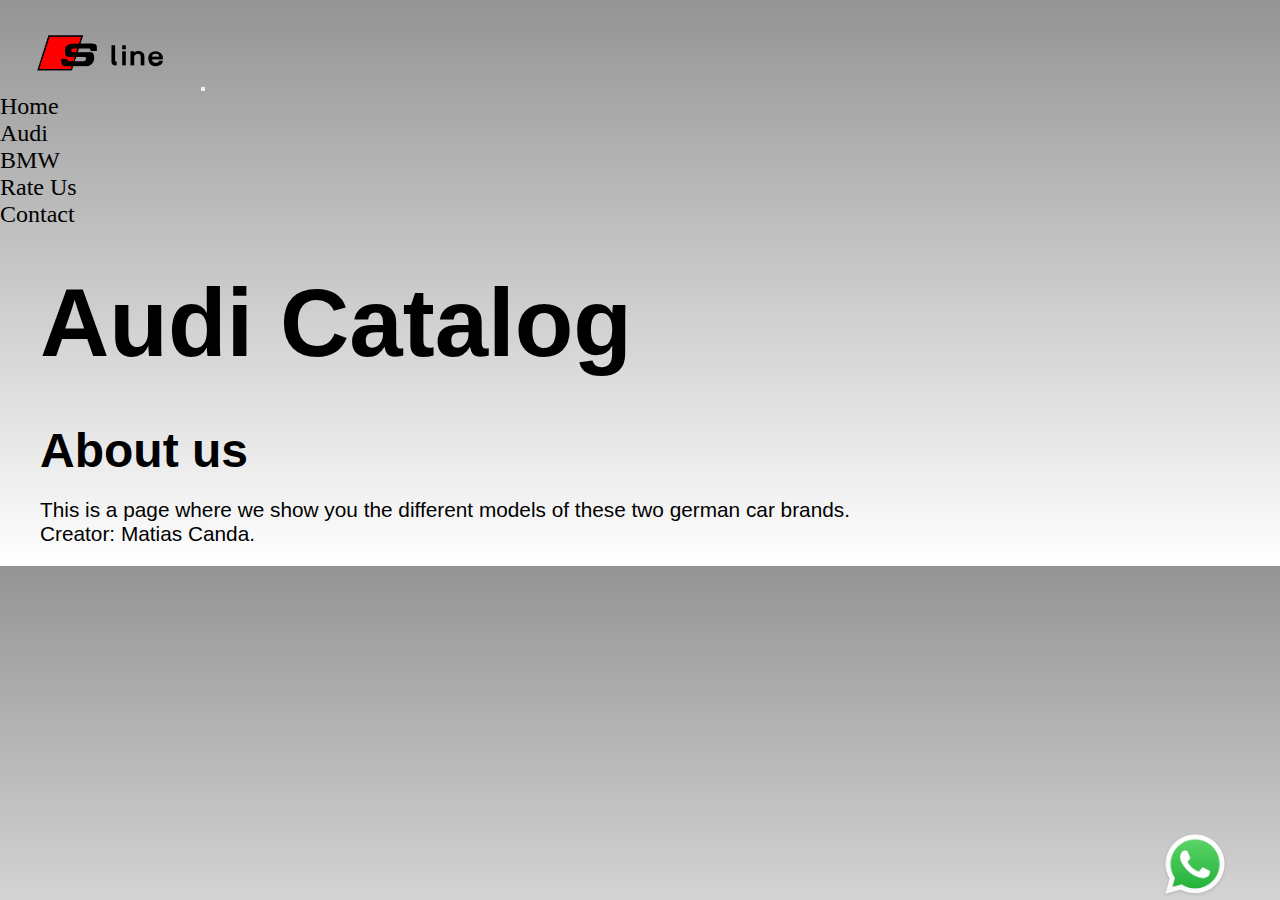
==== pages/audi.html @ 4242bfe3 "primer commit (base de index audi y bmw)" ====
<!doctype html>
<html lang="en">
  <head>
    <meta charset="utf-8">
    <meta name="viewport" content="width=device-width, initial-scale=1">
    <title>Audi</title>
    <link href="https://cdn.jsdelivr.net/npm/bootstrap@5.3.0-alpha3/dist/css/bootstrap.min.css" rel="stylesheet" integrity="sha384-KK94CHFLLe+nY2dmCWGMq91rCGa5gtU4mk92HdvYe+M/SXH301p5ILy+dN9+nJOZ" crossorigin="anonymous">
    <link rel="stylesheet" href="../css/style.css">
    <link rel="shortcut icon" href="./img/home.ico" type="image/x-icon">

    <!-- revisar los H de bootstrap -->
    <!-- photopea.com y css.glass(agregar clase) para carousel -->

  </head>
  <body>

    <header>
      <nav class="navbar navbar-expand-lg"> <!-- AGREGAR STICKY -->
        <div class="container-fluid">
          <a class="navbar-brand" href="./audi.html"><img class="sline-ico" src="../img/audi-rs-logo.png" alt=""></a>
          <button class="navbar-toggler" type="button" data-bs-toggle="collapse" data-bs-target="#navbarNav" aria-controls="navbarNav" aria-expanded="false" aria-label="Toggle navigation">
            <span class="navbar-toggler-icon"></span>
          </button>
          <div class="collapse navbar-collapse nav-position" id="navbarNav">
            <ul class="navbar-nav">
              <li class="nav-item">
                <a class="nav-link" aria-current="page" href="../index.html">Home</a>
              </li>
              <li class="nav-item">
                <a class="nav-link active" href="./audi.html">Audi</a>
              </li>
              <li class="nav-item">
                <a class="nav-link" href="./bmw.html">BMW</a>
              </li>
              <li class="nav-item">
                <a class="nav-link" href="./rateus.html">Rate Us</a>
              </li>
              <li class="nav-item">
                <a class="nav-link" href="./contact.html">Contact</a>
              </li>
            </ul>
          </div>
        </div>
      </nav>
      <div>
        <a href="./index.html"><h1>Audi Catalog</h1></a>
      </div>
    </header>

    <main>
      <!-- GRID y gris system-->
    </main>

    <footer>
      <a href=""><img class="logoposition-wpp" src="../img/wpp-logo.png" alt=""></a> <!-- link wpp -->
      <h3>About us</h3>
      <p>This is a page where we show you the different models of these two german car brands.</p>
      <p>Creator: Matias Canda.</p>
    </footer>

    <script src="https://cdn.jsdelivr.net/npm/bootstrap@5.3.0-alpha3/dist/js/bootstrap.bundle.min.js" integrity="sha384-ENjdO4Dr2bkBIFxQpeoTz1HIcje39Wm4jDKdf19U8gI4ddQ3GYNS7NTKfAdVQSZe" crossorigin="anonymous"></script>
  </body>
</html>
---- css/style.css ----
* {
    padding: 0;
    margin: 0;
}

body {
    background-color: #ffffff;
    background-image: linear-gradient(0deg, #ffffff 0%, #949494 100%);
}

/* font-family: 'Quicksand', sans-serif; */
@import url('https://fonts.googleapis.com/css2?family=Quicksand:wght@300&display=swap');

a {
    color: black;
    text-decoration: none;
}

h1 {
    font-family: "Quicksand" , sans-serif;
    margin: 40px 20px 10px 40px;
    font-size: 6rem;
}
.subtitle {
    font-family: "Quicksand" , sans-serif;
    font-size: 2rem;
    margin: 0px 20px 40px 50px;
    color: grey;
}

.bmw-audi-ico {
    width: 10rem;
    margin-left: 30px;
    margin-top: 20px;
}

.sline-ico {
    width: 12rem;
    margin-left: 5px;
    margin-top: 20px;
}

.m-ico {
    width: 8rem;
    margin-left: 30px;
    margin-top: 20px;
}
.nav-position {
    justify-content: end;
}

.navbar-nav {
    margin-right: 30px;
    font-size: 1.5rem;
}

footer {
    font-family: "Quicksand" , sans-serif;    
    padding-bottom: 20px;
    padding-top: 35px;
    padding-left: 40px;
}

footer h3 {
    font-size: 3rem;
    margin-bottom: 20px;
}

footer p {
    font-size: 1.3rem;
}

.logoposition-wpp {
    width: 70px;
    position: fixed;
    top: 830px;
    right: 50px;
}
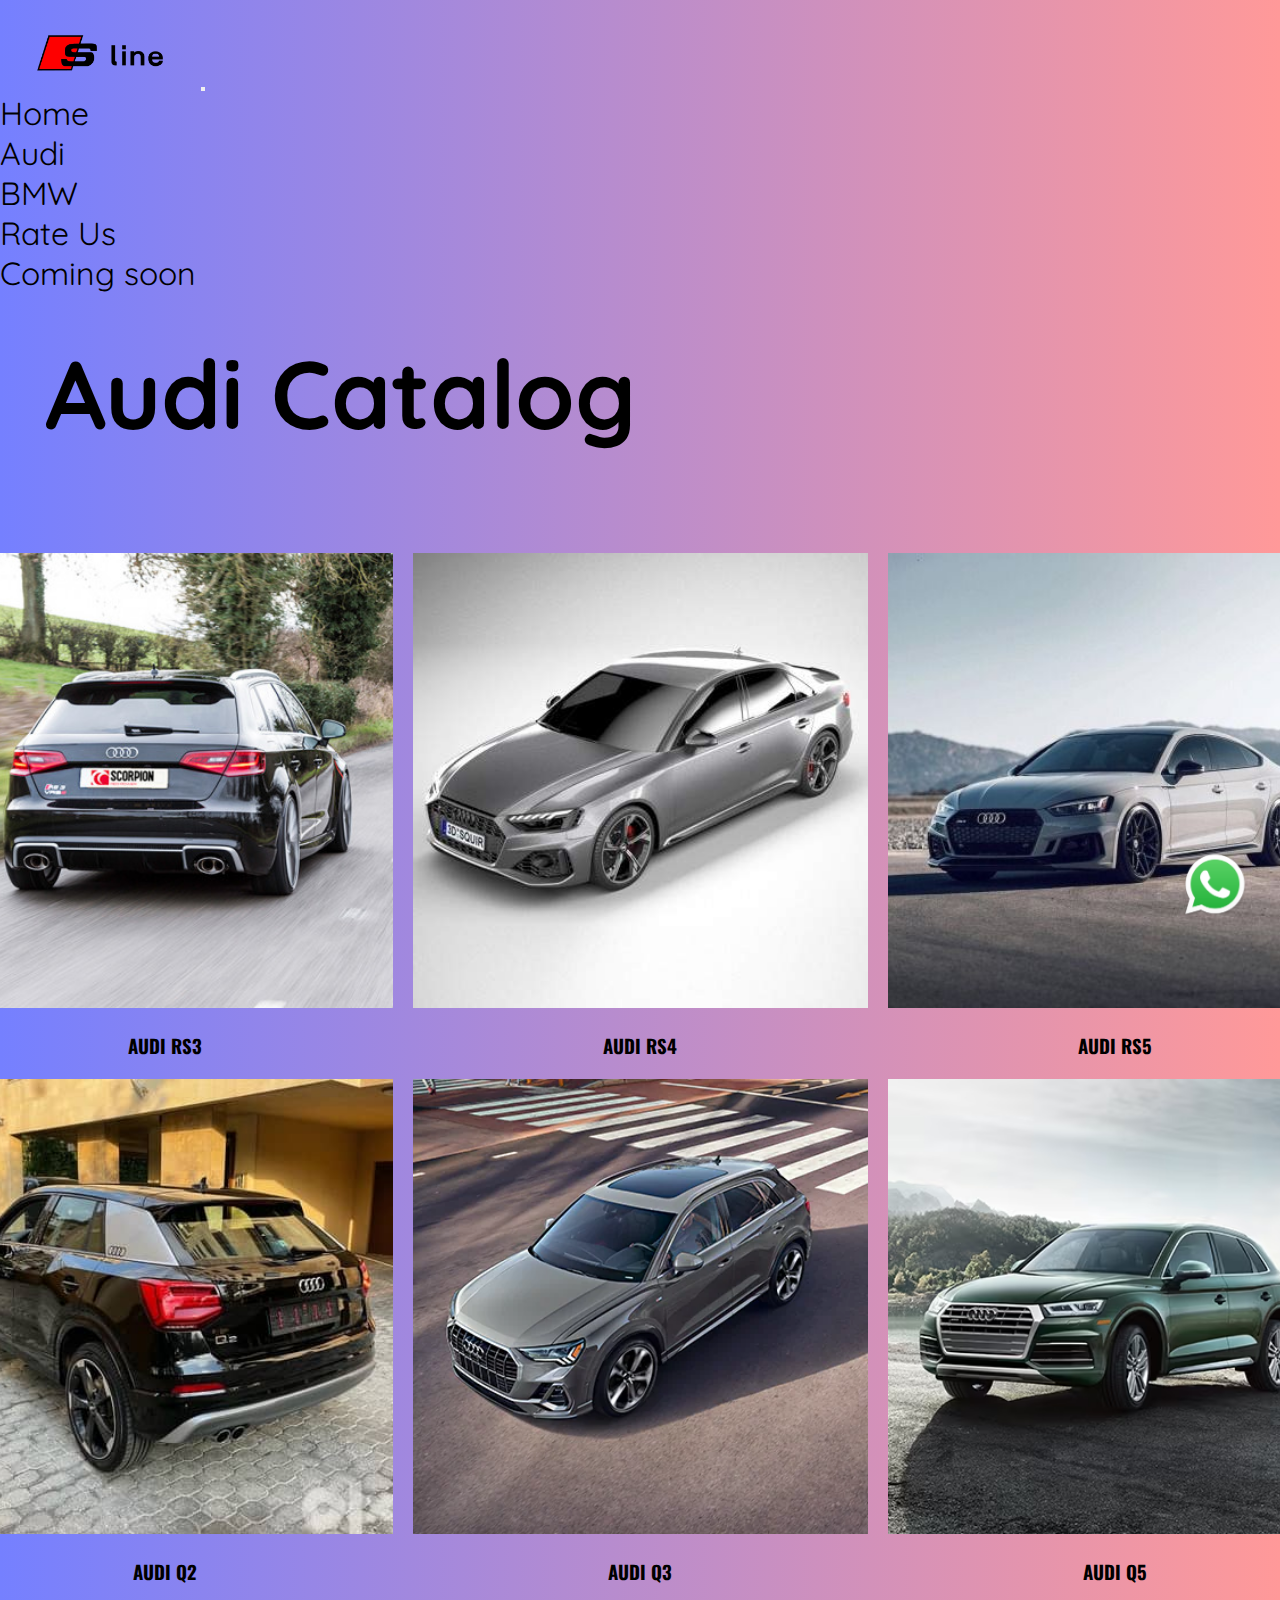
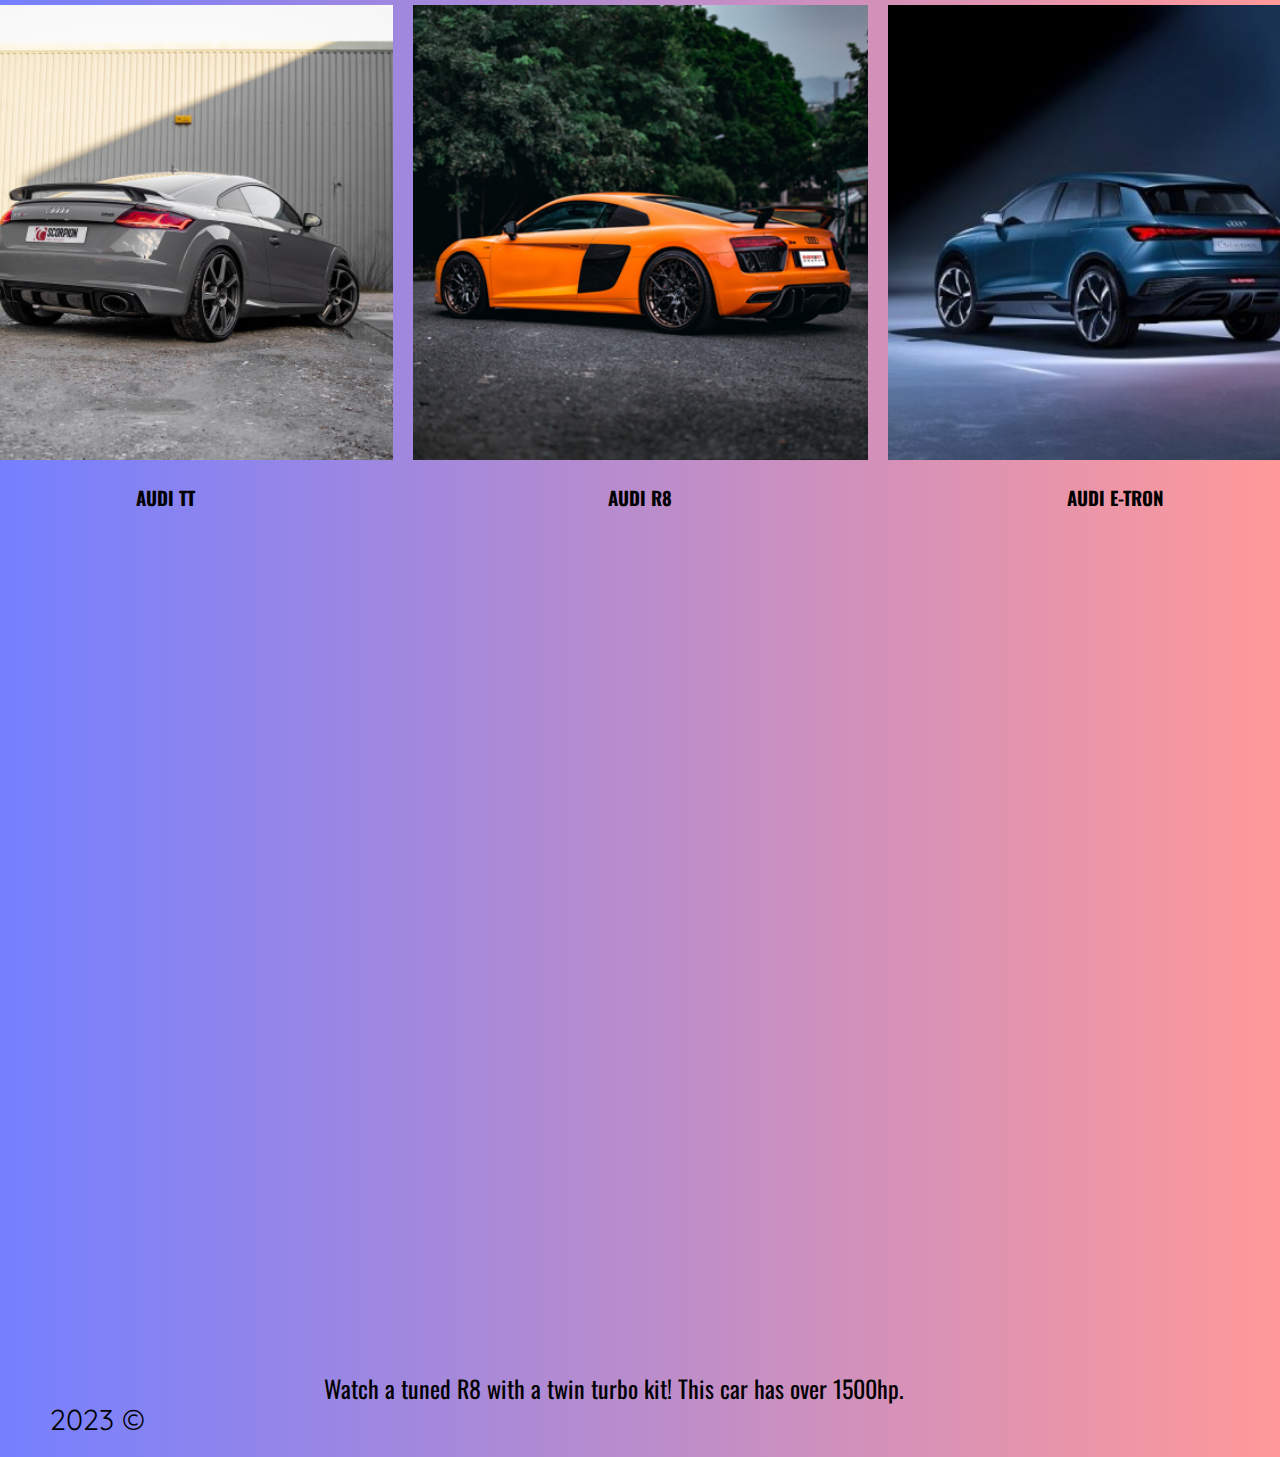
==== commit 08d588f5: "ya casi" ====
--- a/pages/audi.html
+++ b/pages/audi.html
@@ -6,18 +6,21 @@
     <title>Audi</title>
     <link href="https://cdn.jsdelivr.net/npm/bootstrap@5.3.0-alpha3/dist/css/bootstrap.min.css" rel="stylesheet" integrity="sha384-KK94CHFLLe+nY2dmCWGMq91rCGa5gtU4mk92HdvYe+M/SXH301p5ILy+dN9+nJOZ" crossorigin="anonymous">
     <link rel="stylesheet" href="../css/style.css">
-    <link rel="shortcut icon" href="./img/home.ico" type="image/x-icon">
-
-    <!-- revisar los H de bootstrap -->
-    <!-- photopea.com y css.glass(agregar clase) para carousel -->
-
+    <link rel="shortcut icon" href="../img/audi.ico" type="image/x-icon">
+    <style>
+      @import url('https://fonts.googleapis.com/css2?family=Oswald:wght@300&display=swap');
+    </style>
+    <style>
+      @import url('https://fonts.googleapis.com/css2?family=Quicksand:wght@300&display=swap');
+    </style>
   </head>
+  
   <body>
 
     <header>
-      <nav class="navbar navbar-expand-lg"> <!-- AGREGAR STICKY -->
+      <nav class="navbar navbar-expand-lg">
         <div class="container-fluid">
-          <a class="navbar-brand" href="./audi.html"><img class="sline-ico" src="../img/audi-rs-logo.png" alt=""></a>
+          <a class="navbar-brand" href="./audi.html"><img class="sline-ico" src="../img/audi-rs-logo.png" alt="audi-sline-logo"></a>
           <button class="navbar-toggler" type="button" data-bs-toggle="collapse" data-bs-target="#navbarNav" aria-controls="navbarNav" aria-expanded="false" aria-label="Toggle navigation">
             <span class="navbar-toggler-icon"></span>
           </button>
@@ -36,26 +39,67 @@
                 <a class="nav-link" href="./rateus.html">Rate Us</a>
               </li>
               <li class="nav-item">
-                <a class="nav-link" href="./contact.html">Contact</a>
+                <a class="nav-link" href="./comingsoon.html">Coming soon</a>
               </li>
             </ul>
           </div>
         </div>
       </nav>
       <div>
-        <a href="./index.html"><h1>Audi Catalog</h1></a>
+        <a href="./audi.html"><h1 class="index-title">Audi Catalog</h1></a>
       </div>
     </header>
 
     <main>
-      <!-- GRID y gris system-->
+      <div class="foto-grid-audi">
+        <div class="rs3">
+            <img class="rounded" src="../img/rs3.png" alt="audi-rs3">
+            <h3>AUDI RS3</h3>
+        </div>
+        <div class="rs4">
+            <img class="rounded" src="../img/rs4.png" alt="audi-rs4">
+            <h3>AUDI RS4</h3>
+        </div>
+        <div class="rs5">
+            <img class="rounded" src="../img/rs5.png" alt="audi-rs5">
+            <h3>AUDI RS5</h3>
+        </div>
+        <div class="q2">
+            <img class="rounded" src="../img/q2.png" alt="audi-q2">
+            <h3>AUDI Q2</h3>
+        </div>
+        <div class="q3">
+            <img class="rounded" src="../img/q3.png" alt="audi-q3">
+            <h3>AUDI Q3</h3>
+        </div>
+        <div class="q5">
+            <img class="rounded" src="../img/q5.png" alt="audi-q5">
+            <h3>AUDI Q5</h3>
+        </div>
+        <div class="tt">
+            <img class="rounded" src="../img/tt.png" alt="audi-tt">
+            <h3>AUDI TT</h3>
+        </div>
+        <div class="r8">
+            <img class="rounded" src="../img/r8.png" alt="audi-r8">
+            <h3>AUDI R8</h3>
+        </div>
+        <div class="etron">
+            <img class="rounded" src="../img/e-tron.png" alt="audi-etron">
+            <h3>AUDI E-TRON</h3>
+        </div>
+      </div>
+      <div class="card card-bmwaudi mx-auto">
+        <iframe class="card card-bmwaudi mx-auto rounded" src="https://www.youtube.com/embed/EVmG7OkWY5w" title="YouTube video player" frameborder="0" allow="accelerometer; autoplay; clipboard-write; encrypted-media; gyroscope; picture-in-picture; web-share" allowfullscreen></iframe>          <div class="card-body">
+          <div class="card-body">
+            <p class="card-text">Watch a tuned R8 with a twin turbo kit! This car has over 1500hp.</p>
+          </div>
+      </div>
     </main>
 
     <footer>
-      <a href=""><img class="logoposition-wpp" src="../img/wpp-logo.png" alt=""></a> <!-- link wpp -->
-      <h3>About us</h3>
-      <p>This is a page where we show you the different models of these two german car brands.</p>
-      <p>Creator: Matias Canda.</p>
+      <a href="https://wa.me/+541132108919"><img class="logoposition-wpp" src="../img/wpp-logo.png" alt="wpp-icon"></a>
+      <p>2023 ©</p>
     </footer>
 
     <script src="https://cdn.jsdelivr.net/npm/bootstrap@5.3.0-alpha3/dist/js/bootstrap.bundle.min.js" integrity="sha384-ENjdO4Dr2bkBIFxQpeoTz1HIcje39Wm4jDKdf19U8gI4ddQ3GYNS7NTKfAdVQSZe" crossorigin="anonymous"></script>
--- a/css/style.css
+++ b/css/style.css
@@ -4,75 +4,393 @@
 }
 
 body {
-    background-color: #ffffff;
-    background-image: linear-gradient(0deg, #ffffff 0%, #949494 100%);
-}
-
-/* font-family: 'Quicksand', sans-serif; */
-@import url('https://fonts.googleapis.com/css2?family=Quicksand:wght@300&display=swap');
+    background-color: #7580ff;
+    background-image: linear-gradient(90deg, #7580ff 0%, #ff9999 100%);
+}
 
 a {
     color: black;
     text-decoration: none;
+    font-family: 'Quicksand' , sans-serif;
 }
 
 h1 {
-    font-family: "Quicksand" , sans-serif;
-    margin: 40px 20px 10px 40px;
+    font-family: 'Quicksand', sans-serif;
+    margin: 40px 50px 10px 45px;
     font-size: 6rem;
 }
+
 .subtitle {
-    font-family: "Quicksand" , sans-serif;
-    font-size: 2rem;
-    margin: 0px 20px 40px 50px;
-    color: grey;
-}
-
-.bmw-audi-ico {
-    width: 10rem;
-    margin-left: 30px;
-    margin-top: 20px;
-}
-
-.sline-ico {
-    width: 12rem;
-    margin-left: 5px;
-    margin-top: 20px;
-}
-
-.m-ico {
-    width: 8rem;
-    margin-left: 30px;
-    margin-top: 20px;
-}
-.nav-position {
-    justify-content: end;
-}
-
-.navbar-nav {
-    margin-right: 30px;
-    font-size: 1.5rem;
+    font-family: 'Quicksand', sans-serif;
+    font-size: 2.2rem;
+    margin: 20px 50px 30px 50px;
+    color: darkslategray;
+}
+
+.index-subtitle {
+    font-family: 'Quicksand' , sans-serif;
+    font-size: 2.2rem;
+    margin: 0px 50px 30px 50px;
+    color: darkslategray;
 }
 
 footer {
     font-family: "Quicksand" , sans-serif;    
     padding-bottom: 20px;
     padding-top: 35px;
-    padding-left: 40px;
-}
-
-footer h3 {
-    font-size: 3rem;
+    padding-left: 50px;
+    margin-right: 50px;
+}
+
+footer h4 {
+    font-size: 3.5rem;
     margin-bottom: 20px;
 }
 
 footer p {
-    font-size: 1.3rem;
+    font-size: 1.8rem;
+}
+
+.rateus-footer {
+    margin-top: 250px;
 }
 
 .logoposition-wpp {
     width: 70px;
     position: fixed;
-    top: 830px;
-    right: 50px;
+    top: 850px;
+    right: 30px;
+}
+
+@media only screen and (max-width: 600px) {
+    .logoposition-wpp {
+        width: 50px;
+        top: 870px;
+    }
+}
+
+@media only screen and (max-width: 600px) {
+    .index-title {
+        font-size: 3.5rem;
+    }
+    .index-subtitle {
+        font-size: 1.5rem;
+    }
+    footer h4 {
+        font-size: 3rem;
+    }
+    footer p {
+        font-size: 1.5rem;
+    }
+}
+
+/* ICO NAVBAR */
+.bmw-audi-ico {
+    width: 10rem;
+    margin-left: 30px;
+    margin-top: 20px;
+}
+
+.sline-ico {
+    width: 12rem;
+    margin-left: 5px;
+    margin-top: 20px;
+}
+
+.m-ico {
+    width: 8rem;
+    margin-left: 30px;
+    margin-top: 20px;
+}
+
+.rateus-ico {
+    width: 4.5rem;
+    margin-left: 30px;
+    margin-top: 20px;
+}
+
+.vw-ico {
+    width: 4.5rem;
+    margin-left: 30px;
+    margin-top: 20px; 
+}
+
+/* NAVBAR */
+.nav-position {
+    justify-content: end;
+}
+
+.navbar-nav {
+    margin-right: 40px;
+    font-size: 2rem;
+}
+
+@media screen and (max-width: 991px) {
+    .nav-item {
+        margin-left: 40px;
+    }
+}
+
+/* CAROUSEL */
+.carousel-item-background {
+    background: rgba(6, 255, 255, 0.25);
+    border-radius: 16px;
+    box-shadow: 0 4px 30px rgba(0, 0, 0, 0.1);
+    backdrop-filter: blur(3.8px);
+    -webkit-backdrop-filter: blur(3.8px);
+    font-family: 'Quicksand' , sans-serif;
+}
+
+.carousel-mg {
+    margin-bottom: 60px;
+    margin-top: 100px;
+}
+
+.img-audibmw {
+    width: 80%;
+}
+
+@media only screen and (max-width: 600px){
+    .img-audibmw {
+        width: 75%;
+    }
+}
+
+
+/* CARDS */
+.cards-fotos {
+    margin: 70px 50px 15px 50px;
+}
+
+.card-text {
+    font-family: "Oswald" , sans-serif;
+    font-size: 1.5rem;
+    text-align: center;
+}
+
+.cards-vw {
+    background-color: transparent;
+    border: 0;
+    width: 312px;
+    text-align: center;
+}
+
+.card-bmwaudi {
+    background-color: transparent;
+    border: 0;
+    width: 96%;
+    height: 815px;
+    text-align: center;
+}
+
+@media only screen and (max-width: 600px) {
+    .card-bmwaudi {
+        width: 380px;
+        height: 350px
+    }
+}
+
+/* AUDI GRID */
+.foto-grid-audi {  
+    display: grid;
+    grid-template-columns: auto auto auto;
+    grid-template-rows: auto auto auto;
+    gap: 20px 20px;
+    grid-auto-flow: row;
+    grid-template-areas:
+      "rs3 rs4 rs5"
+      "q2 q3 q5"
+      "tt r8 etron";
+      justify-content: center;
+      margin: 100px 50px 40px 50px;
+  }
+  
+  .rs3 { grid-area: rs3; }
+  
+  .rs4 { grid-area: rs4; }
+  
+  .rs5 { grid-area: rs5; }
+  
+  .q2 { grid-area: q2; }
+  
+  .q3 { grid-area: q3; }
+  
+  .q5 { grid-area: q5; }
+  
+  .tt { grid-area: tt; }
+  
+  .r8 { grid-area: r8; }
+  
+  .etron { grid-area: etron; }
+
+  .foto-grid-audi img {
+    width: 455px;
+  }
+
+  .foto-grid-audi h3 {
+    text-align: center;
+    font-family: "oswald" , sans-serif;
+    margin-top: 20px;
+  }
+
+@media only screen and (max-width: 600px) {
+    .foto-grid-audi {  
+        display: grid;
+        grid-template-columns: auto;
+        grid-template-rows: repeat(auto,9);
+        gap: 20px 20px;
+        grid-auto-flow: row;
+        grid-template-areas:
+            "rs3"
+            "rs4"
+            "rs5"
+            "q2"
+            "q3"
+            "q5"
+            "tt"
+            "r8"
+            "etron";
+          justify-content: center;
+          margin-bottom: 40px;
+          margin-top: 100px;
+    } 
+    .foto-grid-audi img {
+        width: 380px;
+    }
+    .foto-grid-audi h3 {
+        margin-bottom: 20px;
+    }
+}
+
+/* BMW GRID */
+.foto-grid-bmw {  
+    display: grid;
+    grid-template-columns: auto auto auto auto;
+    grid-template-rows: auto auto auto;
+    gap: 20px 20px;
+    grid-auto-flow: row;
+    grid-template-areas:
+      "m2 m3 m4 m5"
+      "m140i m240i m440i m850i"
+      "x2 x3 x5 x6";
+      justify-content: center;
+      margin-bottom: 40px;
+      margin-top: 100px;
+  }
+
+  .m2 { grid-area: m2; }
+  
+  .m3 { grid-area: m3; }
+  
+  .m4 { grid-area: m4; }
+  
+  .m5 { grid-area: m5; }
+  
+  .m140i { grid-area: m140i; }
+  
+  .m240i { grid-area: m240i; }
+  
+  .m440i { grid-area: m440i; }
+  
+  .m850i { grid-area: m850i; }
+  
+  .x2 { grid-area: x2; }
+  
+  .x3 { grid-area: x3; }
+  
+  .x5 { grid-area: x5; }
+  
+  .x6 { grid-area: x6; }
+
+  .foto-grid-bmw img {
+    width: 330px;
+  }
+
+.foto-grid-bmw h3 {
+    text-align: center;
+    font-family: "oswald" , sans-serif;
+    margin-top: 20px;
+  }
+
+@media only screen and (max-width: 600px) {
+    .foto-grid-bmw {  
+        display: grid;
+        grid-template-columns: auto;
+        grid-template-rows: repeat(auto,12);
+        gap: 20px 20px;
+        grid-auto-flow: row;
+        grid-template-areas:
+          "m2" 
+          "m3" 
+          "m4" 
+          "m5"
+          "m140i" 
+          "m240i" 
+          "m440i" 
+          "m850i"
+          "x2"
+          "x3" 
+          "x5" 
+          "x6";
+          justify-content: center;
+          margin-bottom: 40px;
+          margin-top: 100px;
+    }
+    .foto-grid-bmw img {
+        width: 380px;
+    }
+    .foto-grid-bmw h3 {
+        margin-bottom: 20px;
+    }
+}
+
+/* RATE US */
+.rateus-container {
+    display: flex;
+    flex-wrap: wrap;
+}
+
+.ratings {
+    font-family: 'Oswald' , sans-serif;
+    margin-left: 55px;
+}
+
+.dropdown {
+    margin-bottom: 20px;
+}
+
+.dropdown-bg {
+    background-color: #ff787a;
+    font-size: 1.5rem;
+}
+
+.dropdown-menu {
+    background-color: #ff787a;
+}
+
+.dropdown-item {
+    font-size: 1rem;
+    font-family: 'Oswald' , sans-serif;
+}
+
+.form-floating {
+    margin-left: 60px;
+    font-family: 'oswald' , sans-serif;
+}
+
+textarea {
+    font-size: 1.5rem;
+    margin-bottom: 20px;
+}
+
+.form-floating {
+    margin-right: 55px;
+}
+
+.checkbox-email {
+    margin: 20px 20px 0px 0px;
+}
+
+.send-reset {
+    margin-top: 20px;
 }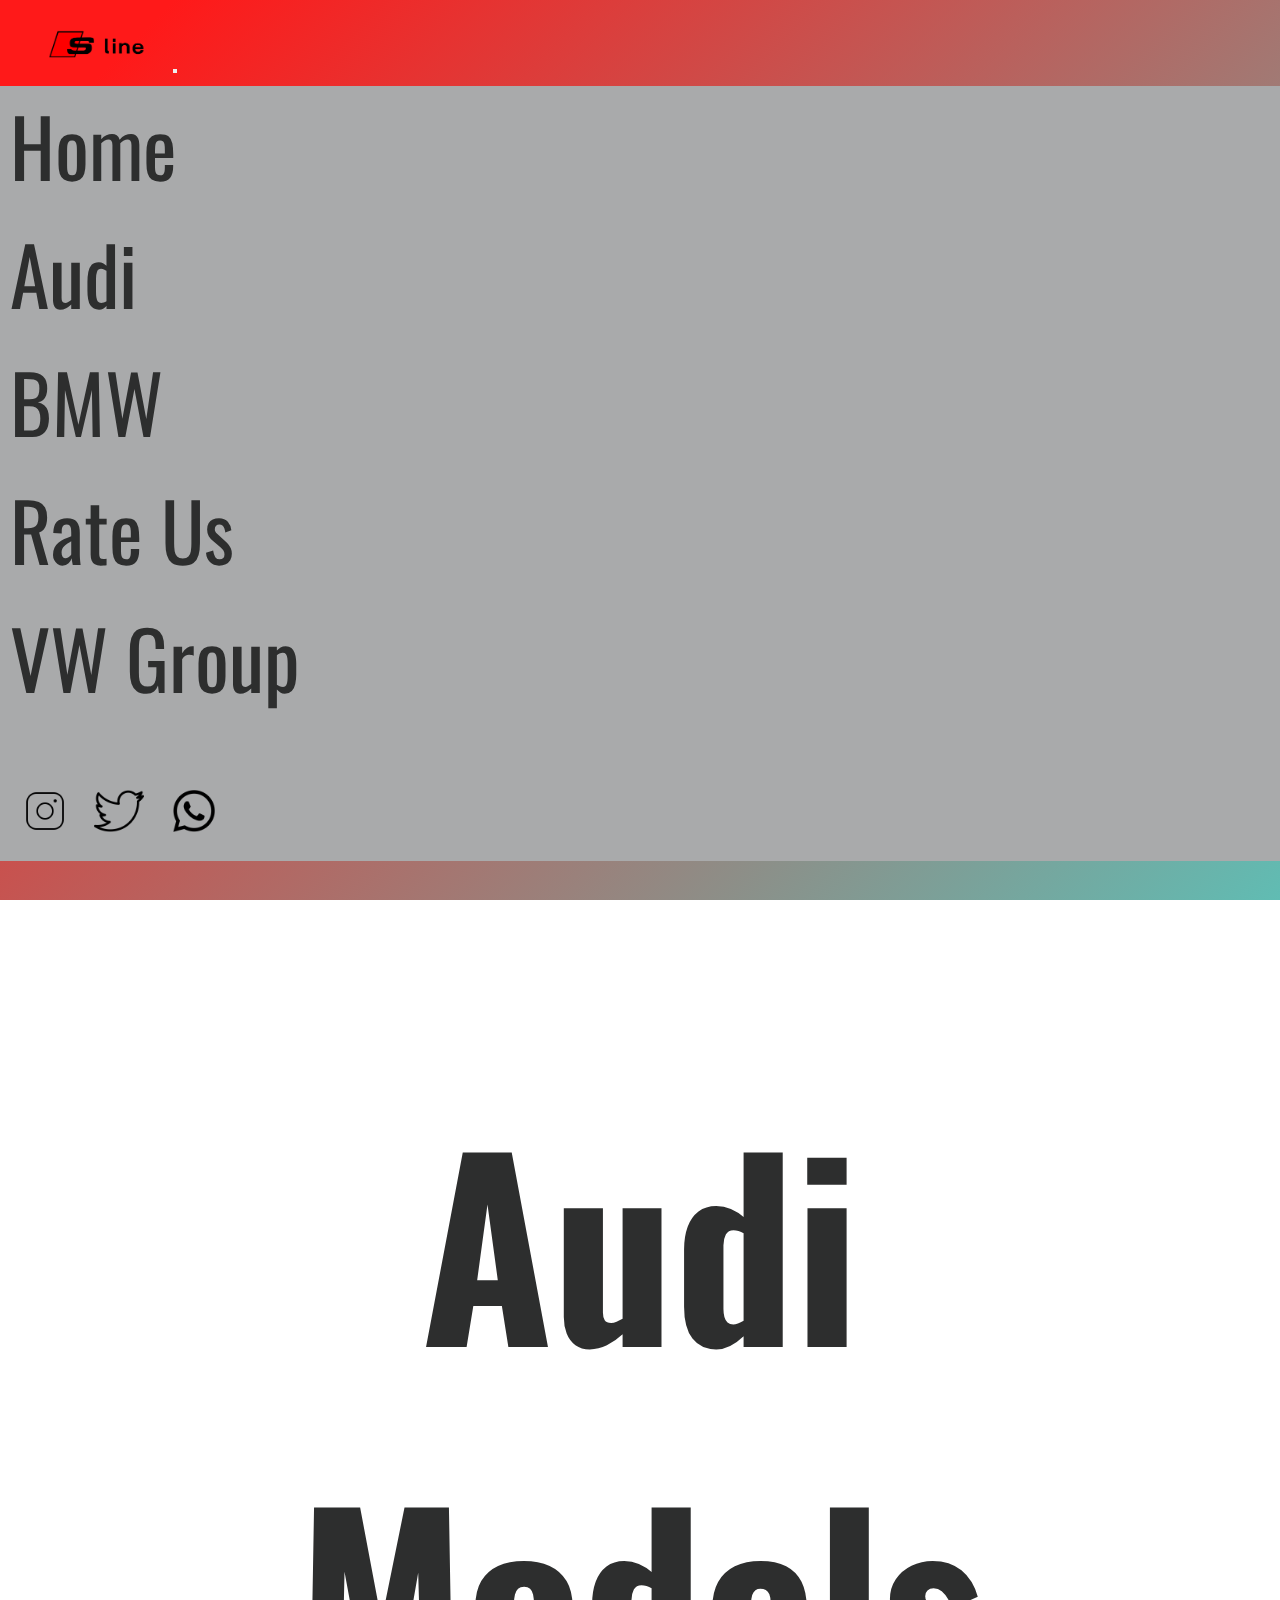
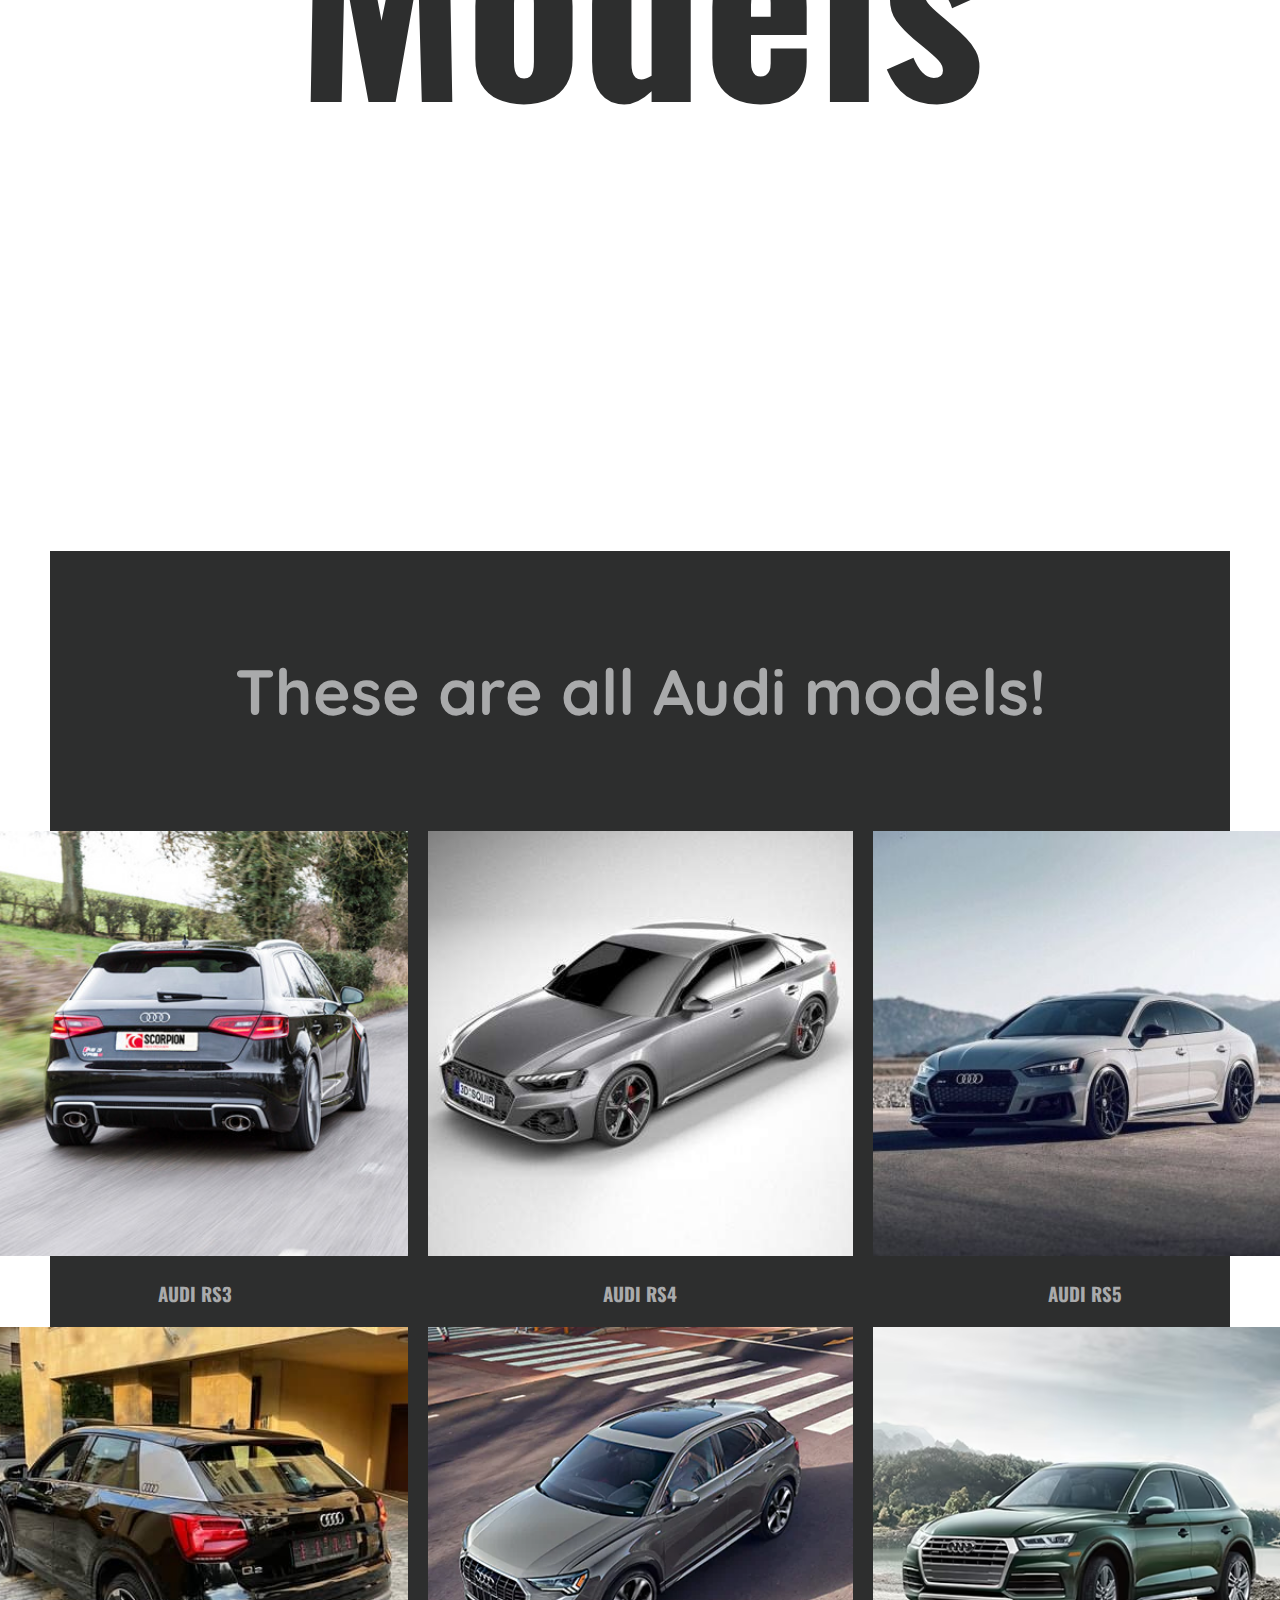
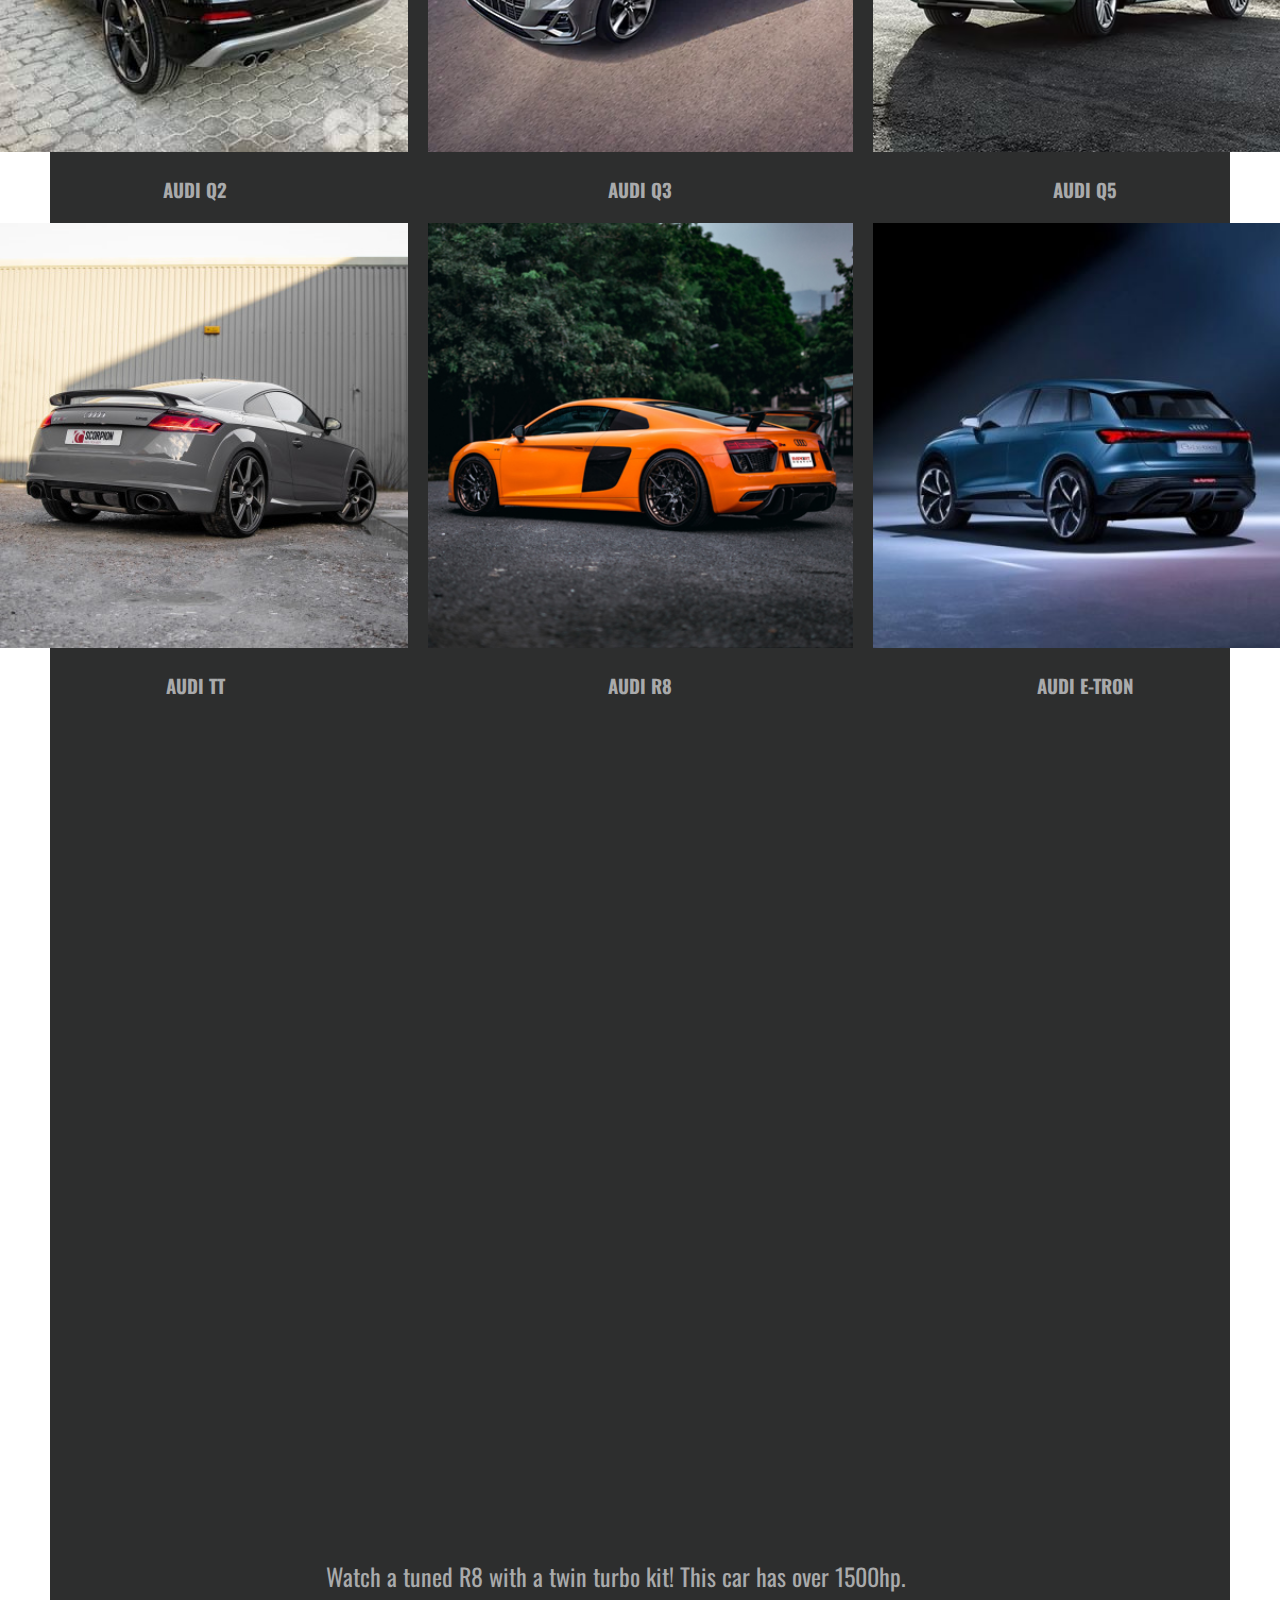
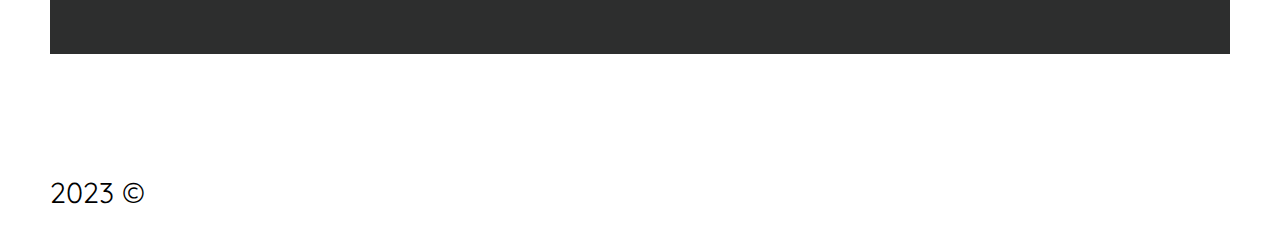
==== commit 83e7c815: "cambio de navbar" ====
--- a/pages/audi.html
+++ b/pages/audi.html
@@ -7,50 +7,59 @@
     <link href="https://cdn.jsdelivr.net/npm/bootstrap@5.3.0-alpha3/dist/css/bootstrap.min.css" rel="stylesheet" integrity="sha384-KK94CHFLLe+nY2dmCWGMq91rCGa5gtU4mk92HdvYe+M/SXH301p5ILy+dN9+nJOZ" crossorigin="anonymous">
     <link rel="stylesheet" href="../css/style.css">
     <link rel="shortcut icon" href="../img/audi.ico" type="image/x-icon">
-    <style>
-      @import url('https://fonts.googleapis.com/css2?family=Oswald:wght@300&display=swap');
-    </style>
-    <style>
-      @import url('https://fonts.googleapis.com/css2?family=Quicksand:wght@300&display=swap');
-    </style>
+    <link rel="preconnect" href="https://fonts.googleapis.com">
+    <link rel="preconnect" href="https://fonts.gstatic.com" crossorigin>
+    <link href="https://fonts.googleapis.com/css2?family=Oswald:wght@300&display=swap" rel="stylesheet">
+    <link href="https://fonts.googleapis.com/css2?family=Quicksand:wght@300&display=swap" rel="stylesheet">
+    <link rel="stylesheet" href="https://cdnjs.cloudflare.com/ajax/libs/animate.css/4.1.1/animate.min.css"/>
   </head>
   
   <body>
 
     <header>
-      <nav class="navbar navbar-expand-lg">
+      <nav class="navbar">
         <div class="container-fluid">
-          <a class="navbar-brand" href="./audi.html"><img class="sline-ico" src="../img/audi-rs-logo.png" alt="audi-sline-logo"></a>
-          <button class="navbar-toggler" type="button" data-bs-toggle="collapse" data-bs-target="#navbarNav" aria-controls="navbarNav" aria-expanded="false" aria-label="Toggle navigation">
+          <a class="navbar-brand" href="./audi.html"><img class="sline-ico" src="../img/audi-rs-logo.png" alt="logo-audi-vs-bmw"></a>
+          <button class="navbar-toggler" type="button" data-bs-toggle="offcanvas" data-bs-target="#offcanvasNavbar" aria-controls="offcanvasNavbar" aria-label="Toggle navigation">
             <span class="navbar-toggler-icon"></span>
           </button>
-          <div class="collapse navbar-collapse nav-position" id="navbarNav">
-            <ul class="navbar-nav">
-              <li class="nav-item">
-                <a class="nav-link" aria-current="page" href="../index.html">Home</a>
-              </li>
-              <li class="nav-item">
-                <a class="nav-link active" href="./audi.html">Audi</a>
-              </li>
-              <li class="nav-item">
-                <a class="nav-link" href="./bmw.html">BMW</a>
-              </li>
-              <li class="nav-item">
-                <a class="nav-link" href="./rateus.html">Rate Us</a>
-              </li>
-              <li class="nav-item">
-                <a class="nav-link" href="./comingsoon.html">Coming soon</a>
-              </li>
-            </ul>
+          <div class="offcanvas offcanvas-end" tabindex="-1" id="offcanvasNavbar" aria-labelledby="offcanvasNavbarLabel">
+            <div class="offcanvas-body">
+              <ul class="navbar-nav justify-content-end flex-grow-1 pe-3">
+                <li class="nav-item">
+                  <a class="nav-link" aria-current="page" href="../index.html">Home</a>
+                </li>
+                <li class="nav-item">
+                  <a class="nav-link active" aria-current="page" href="./audi.html">Audi</a>
+                </li>
+                <li class="nav-item">
+                  <a class="nav-link" href="./bmw.html">BMW</a>
+                </li>
+                <li class="nav-item">
+                  <a class="nav-link" href="./rateus.html">Rate Us</a>
+                </li>
+                <li class="nav-item">
+                  <a class="nav-link" href="./comingsoon.html">VW Group</a>
+                </li>
+                  </ul>
+                </li>
+                <div class="display-flex"> <!-- animacion de vuelta 360 -->
+                  <a href="https://www.instagram.com/bmwaudi_/"><img class="ico" src="../img/instagram.png" alt=""></a>
+                  <a href="https://twitter.com/bmwvsaudi1"><img class="ico" src="../img/twitter.png" alt=""></a>
+                  <a href="https://wa.me/+541132108919"><img class="ico" src="../img/wpp-logo.png" alt=""></a>
+                </div>
+              </ul>
+            </div>
           </div>
         </div>
       </nav>
       <div>
-        <a href="./audi.html"><h1 class="index-title">Audi Catalog</h1></a>
+        <a href="./audi.html"><h1 class="index-title">Audi Models</h1></a>
       </div>
     </header>
 
-    <main>
+    <main class="rounded"> <!-- animacion de ancho completo (hover) -->
+      <h2 class="index-subtitle">These are all Audi models!</h2>
       <div class="foto-grid-audi">
         <div class="rs3">
             <img class="rounded" src="../img/rs3.png" alt="audi-rs3">
@@ -98,7 +107,6 @@
     </main>
 
     <footer>
-      <a href="https://wa.me/+541132108919"><img class="logoposition-wpp" src="../img/wpp-logo.png" alt="wpp-icon"></a>
       <p>2023 ©</p>
     </footer>
 
--- a/css/style.css
+++ b/css/style.css
@@ -1,396 +1,469 @@
+/* corregir nombres */
+/* reorganizar (lineas) */
 * {
-    padding: 0;
-    margin: 0;
-}
-
+  padding: 0;
+  margin: 0;
+}
+
+main {
+  background-color: #2d2e2e;
+  padding: 100px 0px 100px 0px;
+  margin: 50px 50px;
+}
+
+a {
+  color: #2d2e2e;
+  text-decoration: none;
+  font-family: "Oswald", sans-serif;
+}
+
+h1 {
+  font-family: "Oswald", sans-serif;
+  margin: 200px 200px 380px 200px;
+  font-size: 15rem;
+  text-align: center;
+  color: #2d2e2e;
+}
+
+.index-subtitle, .subtitle {
+  font-family: "Quicksand", sans-serif;
+  font-size: 4rem;
+  margin: 0px 100px 100px 100px;
+  color: #a9aaab;
+  text-align: center;
+}
+
+.subtitle {
+  margin-top: 20px;
+}
+
+footer {
+  font-family: "Quicksand", sans-serif;
+  padding: 70px 50px 20px 50px;
+}
+footer h4 {
+  font-size: 6rem;
+  margin-bottom: 20px;
+}
+footer p {
+  font-size: 1.8rem;
+}
+
+.ico {
+  width: 50px;
+  margin: 70px 0px 20px 20px;
+}
+
+.nav-item {
+  font-size: 5rem;
+  margin-left: 10px;
+  margin-top: 10px;
+}
+
+.navbar-toggler {
+  margin-right: 40px;
+}
+
+.offcanvas {
+  background-color: #a9aaab;
+}
+
+/* CARDS */
+.card-text {
+  color: #a9aaab;
+  font-size: 1.5rem;
+}
+
+.cards-fotos {
+  margin: 70px 50px 15px 50px;
+}
+
+.card-text {
+  font-family: "Oswald", sans-serif;
+  text-align: center;
+}
+
+.card-bmwaudi {
+  background-color: transparent;
+  border: 0;
+  text-align: center;
+  height: 815px;
+  width: 96%;
+}
+
+/* WALLPAPER INTERACTIVO */
 body {
-    background-color: #7580ff;
-    background-image: linear-gradient(90deg, #7580ff 0%, #ff9999 100%);
-}
-
-a {
-    color: black;
-    text-decoration: none;
-    font-family: 'Quicksand' , sans-serif;
-}
-
-h1 {
-    font-family: 'Quicksand', sans-serif;
-    margin: 40px 50px 10px 45px;
-    font-size: 6rem;
-}
-
-.subtitle {
-    font-family: 'Quicksand', sans-serif;
-    font-size: 2.2rem;
-    margin: 20px 50px 30px 50px;
-    color: darkslategray;
-}
-
-.index-subtitle {
-    font-family: 'Quicksand' , sans-serif;
-    font-size: 2.2rem;
-    margin: 0px 50px 30px 50px;
-    color: darkslategray;
-}
-
-footer {
-    font-family: "Quicksand" , sans-serif;    
-    padding-bottom: 20px;
-    padding-top: 35px;
-    padding-left: 50px;
-    margin-right: 50px;
-}
-
-footer h4 {
+  margin: auto;
+  font-family: -apple-system, BlinkMacSystemFont, sans-serif;
+  overflow: auto;
+  background: linear-gradient(315deg, rgb(101, 0, 94) 3%, rgb(60, 132, 206) 38%, rgb(48, 238, 226) 68%, rgb(255, 25, 25) 98%);
+  animation: gradient 15s ease infinite;
+  background-size: 400% 400%;
+  background-attachment: fixed;
+}
+
+@keyframes gradient {
+  0% {
+    background-position: 0% 0%;
+  }
+  50% {
+    background-position: 100% 100%;
+  }
+  100% {
+    background-position: 0% 0%;
+  }
+}
+.wave {
+  background: rgba(255, 255, 255, 0.25);
+  border-radius: 1000% 1000% 0 0;
+  position: fixed;
+  width: 200%;
+  height: 12em;
+  animation: wave 10s -3s linear infinite;
+  transform: translate3d(0, 0, 0);
+  opacity: 0.8;
+  bottom: 0;
+  left: 0;
+  z-index: -1;
+}
+
+.wave:nth-of-type(2) {
+  bottom: -1.25em;
+  animation: wave 18s linear reverse infinite;
+  opacity: 0.8;
+}
+
+.wave:nth-of-type(3) {
+  bottom: -2.5em;
+  animation: wave 20s -1s reverse infinite;
+  opacity: 0.9;
+}
+
+@keyframes wave {
+  2% {
+    transform: translateX(1);
+  }
+  25% {
+    transform: translateX(-25%);
+  }
+  50% {
+    transform: translateX(-50%);
+  }
+  75% {
+    transform: translateX(-25%);
+  }
+  100% {
+    transform: translateX(1);
+  }
+}
+.bmw-audi-ico {
+  width: 9rem;
+  margin-left: 40px;
+  margin-top: 15px;
+}
+
+.carousel-mg {
+  margin-bottom: 60px;
+  margin-top: 100px;
+}
+
+.img-audibmw {
+  width: 80%;
+}
+
+.index-footer {
+  background-color: #a9aaab;
+}
+
+.sline-ico {
+  width: 9rem;
+  margin-left: 25px;
+  margin-top: 20px;
+}
+
+.foto-grid-audi {
+  display: grid;
+  grid-template-columns: auto auto auto;
+  grid-template-rows: auto auto auto;
+  gap: 20px 20px;
+  grid-auto-flow: row;
+  grid-template-areas: "rs3 rs4 rs5" "q2 q3 q5" "tt r8 etron";
+  justify-content: center;
+  margin: 100px 50px 40px 50px;
+}
+.foto-grid-audi img {
+  width: 425px;
+}
+.foto-grid-audi h3 {
+  text-align: center;
+  font-family: "Oswald", sans-serif;
+  margin-top: 20px;
+  color: #a9aaab;
+}
+
+.rs3 {
+  grid-area: rs3;
+}
+
+.rs4 {
+  grid-area: rs4;
+}
+
+.rs5 {
+  grid-area: rs5;
+}
+
+.q2 {
+  grid-area: q2;
+}
+
+.q3 {
+  grid-area: q3;
+}
+
+.q5 {
+  grid-area: q5;
+}
+
+.tt {
+  grid-area: tt;
+}
+
+.r8 {
+  grid-area: r8;
+}
+
+.etron {
+  grid-area: etron;
+}
+
+.m-ico {
+  width: 5rem;
+  margin-left: 40px;
+  margin-top: 20px;
+}
+
+.foto-grid-bmw {
+  display: grid;
+  grid-template-columns: auto auto auto auto;
+  grid-template-rows: auto auto auto;
+  gap: 20px 20px;
+  grid-auto-flow: row;
+  grid-template-areas: "m2 m3 m4 m5" "m140i m240i m440i m850i" "x2 x3 x5 x6";
+  justify-content: center;
+  margin-bottom: 40px;
+  margin-top: 100px;
+}
+.foto-grid-bmw img {
+  width: 310px;
+}
+.foto-grid-bmw h3 {
+  text-align: center;
+  font-family: "Oswald", sans-serif;
+  margin-top: 20px;
+  color: #a9aaab;
+}
+
+.m2 {
+  grid-area: m2;
+}
+
+.m3 {
+  grid-area: m3;
+}
+
+.m4 {
+  grid-area: m4;
+}
+
+.m5 {
+  grid-area: m5;
+}
+
+.m140i {
+  grid-area: m140i;
+}
+
+.m240i {
+  grid-area: m240i;
+}
+
+.m440i {
+  grid-area: m440i;
+}
+
+.m850i {
+  grid-area: m850i;
+}
+
+.x2 {
+  grid-area: x2;
+}
+
+.x3 {
+  grid-area: x3;
+}
+
+.x5 {
+  grid-area: x5;
+}
+
+.x6 {
+  grid-area: x6;
+}
+
+/* revisar y reorganizar */
+.subtitle-rateus {
+  font-family: "Quicksand", sans-serif;
+  font-size: 4rem;
+  margin: 20px 20px 20px 60px;
+  color: #a9aaab;
+}
+
+.rateus-ico {
+  width: 3rem;
+  margin-left: 40px;
+  margin-top: 25px;
+}
+
+.rateus-container {
+  display: flex;
+  flex-wrap: wrap;
+}
+
+.ratings {
+  font-family: "Oswald", sans-serif;
+  margin-left: 60px;
+}
+
+.dropdown {
+  margin-bottom: 20px;
+}
+
+.dropdown-bg {
+  background-color: #a9aaab;
+  font-size: 1.5rem;
+}
+
+.dropdown-menu {
+  background-color: #a9aaab;
+}
+
+.dropdown-item {
+  font-size: 1rem;
+  font-family: "Oswald", sans-serif;
+}
+
+.form-floating {
+  margin-left: 60px;
+  font-family: "Oswald", sans-serif;
+  margin-right: 60px;
+}
+
+textarea {
+  font-size: 1.5rem;
+  margin-bottom: 20px;
+}
+
+.checkbox-email {
+  margin: 20px 20px 0px 0px;
+}
+
+.send-reset {
+  margin-top: 20px;
+}
+
+.vw-ico {
+  width: 3rem;
+  margin-left: 40px;
+  margin-top: 20px;
+}
+
+.cards-vw {
+  background-color: transparent;
+  border: 0;
+  text-align: center;
+  width: 285px;
+}
+
+@media only screen and (max-width: 600px) {
+  .logoposition-wpp {
+    width: 50px;
+    top: 870px;
+  }
+  h1 {
+    font-size: 5rem;
+    margin: 100px 40px 100px 40px;
+  }
+  .nav-item {
     font-size: 3.5rem;
-    margin-bottom: 20px;
-}
-
-footer p {
-    font-size: 1.8rem;
-}
-
-.rateus-footer {
-    margin-top: 250px;
-}
-
-.logoposition-wpp {
-    width: 70px;
-    position: fixed;
-    top: 850px;
-    right: 30px;
-}
-
-@media only screen and (max-width: 600px) {
-    .logoposition-wpp {
-        width: 50px;
-        top: 870px;
-    }
-}
-
-@media only screen and (max-width: 600px) {
-    .index-title {
-        font-size: 3.5rem;
-    }
-    .index-subtitle {
-        font-size: 1.5rem;
-    }
-    footer h4 {
-        font-size: 3rem;
-    }
-    footer p {
-        font-size: 1.5rem;
-    }
-}
-
-/* ICO NAVBAR */
-.bmw-audi-ico {
-    width: 10rem;
-    margin-left: 30px;
-    margin-top: 20px;
-}
-
-.sline-ico {
-    width: 12rem;
-    margin-left: 5px;
-    margin-top: 20px;
-}
-
-.m-ico {
-    width: 8rem;
-    margin-left: 30px;
-    margin-top: 20px;
-}
-
-.rateus-ico {
-    width: 4.5rem;
-    margin-left: 30px;
-    margin-top: 20px;
-}
-
-.vw-ico {
-    width: 4.5rem;
-    margin-left: 30px;
-    margin-top: 20px; 
-}
-
-/* NAVBAR */
-.nav-position {
-    justify-content: end;
-}
-
-.navbar-nav {
-    margin-right: 40px;
+  }
+  main {
+    padding-top: 60px;
+    padding-bottom: 60px;
+  }
+  .index-subtitle, .subtitle {
     font-size: 2rem;
-}
-
-@media screen and (max-width: 991px) {
-    .nav-item {
-        margin-left: 40px;
-    }
-}
-
-/* CAROUSEL */
-.carousel-item-background {
-    background: rgba(6, 255, 255, 0.25);
-    border-radius: 16px;
-    box-shadow: 0 4px 30px rgba(0, 0, 0, 0.1);
-    backdrop-filter: blur(3.8px);
-    -webkit-backdrop-filter: blur(3.8px);
-    font-family: 'Quicksand' , sans-serif;
-}
-
-.carousel-mg {
-    margin-bottom: 60px;
-    margin-top: 100px;
-}
-
-.img-audibmw {
-    width: 80%;
-}
-
-@media only screen and (max-width: 600px){
-    .img-audibmw {
-        width: 75%;
-    }
-}
-
-
-/* CARDS */
-.cards-fotos {
-    margin: 70px 50px 15px 50px;
-}
-
-.card-text {
-    font-family: "Oswald" , sans-serif;
+    margin: 20px 70px 20px 70px;
+  }
+  .subtitle-rateus {
+    font-size: 2.5rem;
+  }
+  footer h4 {
+    font-size: 3rem;
+  }
+  footer p {
     font-size: 1.5rem;
-    text-align: center;
-}
-
-.cards-vw {
-    background-color: transparent;
-    border: 0;
-    width: 312px;
-    text-align: center;
-}
-
-.card-bmwaudi {
-    background-color: transparent;
-    border: 0;
-    width: 96%;
-    height: 815px;
-    text-align: center;
-}
-
-@media only screen and (max-width: 600px) {
-    .card-bmwaudi {
-        width: 380px;
-        height: 350px
-    }
-}
-
-/* AUDI GRID */
-.foto-grid-audi {  
+  }
+  .img-audibmw {
+    width: 75%;
+  }
+  .card-bmwaudi {
+    height: 300px;
+    width: 260px;
+  }
+  .card-text {
+    font-size: 1rem;
+  }
+  .foto-grid-audi {
     display: grid;
-    grid-template-columns: auto auto auto;
-    grid-template-rows: auto auto auto;
+    grid-template-columns: auto;
+    grid-template-rows: repeat(auto, 9);
     gap: 20px 20px;
     grid-auto-flow: row;
-    grid-template-areas:
-      "rs3 rs4 rs5"
-      "q2 q3 q5"
-      "tt r8 etron";
-      justify-content: center;
-      margin: 100px 50px 40px 50px;
-  }
-  
-  .rs3 { grid-area: rs3; }
-  
-  .rs4 { grid-area: rs4; }
-  
-  .rs5 { grid-area: rs5; }
-  
-  .q2 { grid-area: q2; }
-  
-  .q3 { grid-area: q3; }
-  
-  .q5 { grid-area: q5; }
-  
-  .tt { grid-area: tt; }
-  
-  .r8 { grid-area: r8; }
-  
-  .etron { grid-area: etron; }
-
+    grid-template-areas: "rs3" "rs4" "rs5" "q2" "q3" "q5" "tt" "r8" "etron";
+    justify-content: center;
+    margin-bottom: 40px;
+    margin-top: 100px;
+  }
   .foto-grid-audi img {
-    width: 455px;
-  }
-
+    width: 260px;
+  }
   .foto-grid-audi h3 {
-    text-align: center;
-    font-family: "oswald" , sans-serif;
-    margin-top: 20px;
-  }
-
-@media only screen and (max-width: 600px) {
-    .foto-grid-audi {  
-        display: grid;
-        grid-template-columns: auto;
-        grid-template-rows: repeat(auto,9);
-        gap: 20px 20px;
-        grid-auto-flow: row;
-        grid-template-areas:
-            "rs3"
-            "rs4"
-            "rs5"
-            "q2"
-            "q3"
-            "q5"
-            "tt"
-            "r8"
-            "etron";
-          justify-content: center;
-          margin-bottom: 40px;
-          margin-top: 100px;
-    } 
-    .foto-grid-audi img {
-        width: 380px;
-    }
-    .foto-grid-audi h3 {
-        margin-bottom: 20px;
-    }
-}
-
-/* BMW GRID */
-.foto-grid-bmw {  
+    margin-bottom: 20px;
+  }
+  .foto-grid-bmw {
     display: grid;
-    grid-template-columns: auto auto auto auto;
-    grid-template-rows: auto auto auto;
+    grid-template-columns: auto;
+    grid-template-rows: repeat(auto, 12);
     gap: 20px 20px;
     grid-auto-flow: row;
-    grid-template-areas:
-      "m2 m3 m4 m5"
-      "m140i m240i m440i m850i"
-      "x2 x3 x5 x6";
-      justify-content: center;
-      margin-bottom: 40px;
-      margin-top: 100px;
-  }
-
-  .m2 { grid-area: m2; }
-  
-  .m3 { grid-area: m3; }
-  
-  .m4 { grid-area: m4; }
-  
-  .m5 { grid-area: m5; }
-  
-  .m140i { grid-area: m140i; }
-  
-  .m240i { grid-area: m240i; }
-  
-  .m440i { grid-area: m440i; }
-  
-  .m850i { grid-area: m850i; }
-  
-  .x2 { grid-area: x2; }
-  
-  .x3 { grid-area: x3; }
-  
-  .x5 { grid-area: x5; }
-  
-  .x6 { grid-area: x6; }
-
+    grid-template-areas: "m2" "m3" "m4" "m5" "m140i" "m240i" "m440i" "m850i" "x2" "x3" "x5" "x6";
+    justify-content: center;
+    margin-bottom: 40px;
+    margin-top: 100px;
+  }
   .foto-grid-bmw img {
-    width: 330px;
-  }
-
-.foto-grid-bmw h3 {
-    text-align: center;
-    font-family: "oswald" , sans-serif;
-    margin-top: 20px;
-  }
-
-@media only screen and (max-width: 600px) {
-    .foto-grid-bmw {  
-        display: grid;
-        grid-template-columns: auto;
-        grid-template-rows: repeat(auto,12);
-        gap: 20px 20px;
-        grid-auto-flow: row;
-        grid-template-areas:
-          "m2" 
-          "m3" 
-          "m4" 
-          "m5"
-          "m140i" 
-          "m240i" 
-          "m440i" 
-          "m850i"
-          "x2"
-          "x3" 
-          "x5" 
-          "x6";
-          justify-content: center;
-          margin-bottom: 40px;
-          margin-top: 100px;
-    }
-    .foto-grid-bmw img {
-        width: 380px;
-    }
-    .foto-grid-bmw h3 {
-        margin-bottom: 20px;
-    }
-}
-
-/* RATE US */
-.rateus-container {
-    display: flex;
-    flex-wrap: wrap;
-}
-
-.ratings {
-    font-family: 'Oswald' , sans-serif;
-    margin-left: 55px;
-}
-
-.dropdown {
+    width: 260px;
+  }
+  .foto-grid-bmw h3 {
     margin-bottom: 20px;
-}
-
-.dropdown-bg {
-    background-color: #ff787a;
-    font-size: 1.5rem;
-}
-
-.dropdown-menu {
-    background-color: #ff787a;
-}
-
-.dropdown-item {
-    font-size: 1rem;
-    font-family: 'Oswald' , sans-serif;
-}
-
-.form-floating {
-    margin-left: 60px;
-    font-family: 'oswald' , sans-serif;
-}
-
-textarea {
-    font-size: 1.5rem;
-    margin-bottom: 20px;
-}
-
-.form-floating {
-    margin-right: 55px;
-}
-
-.checkbox-email {
-    margin: 20px 20px 0px 0px;
-}
-
-.send-reset {
-    margin-top: 20px;
-}+  }
+}
+@media screen and (max-width: 991px) {
+  .nav-item {
+    margin-left: 30px;
+  }
+}
+
+/*# sourceMappingURL=style.css.map */
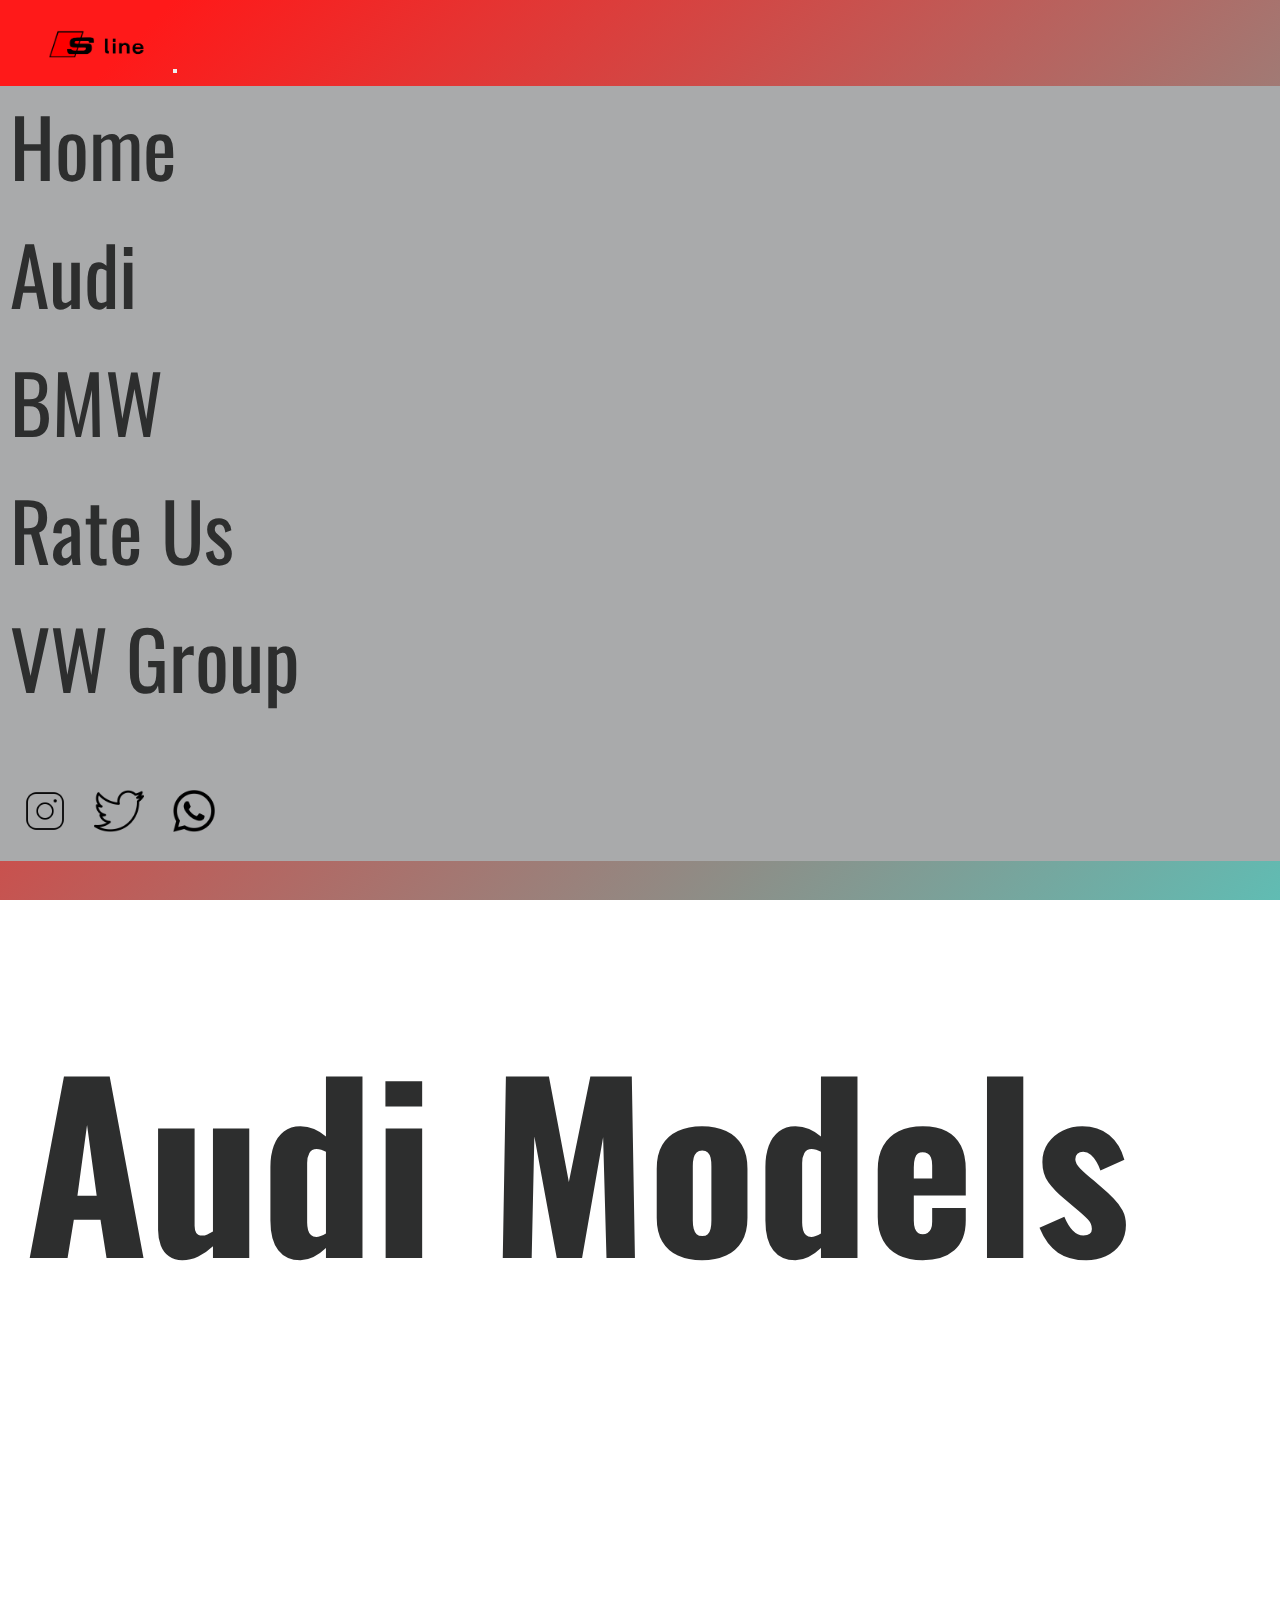
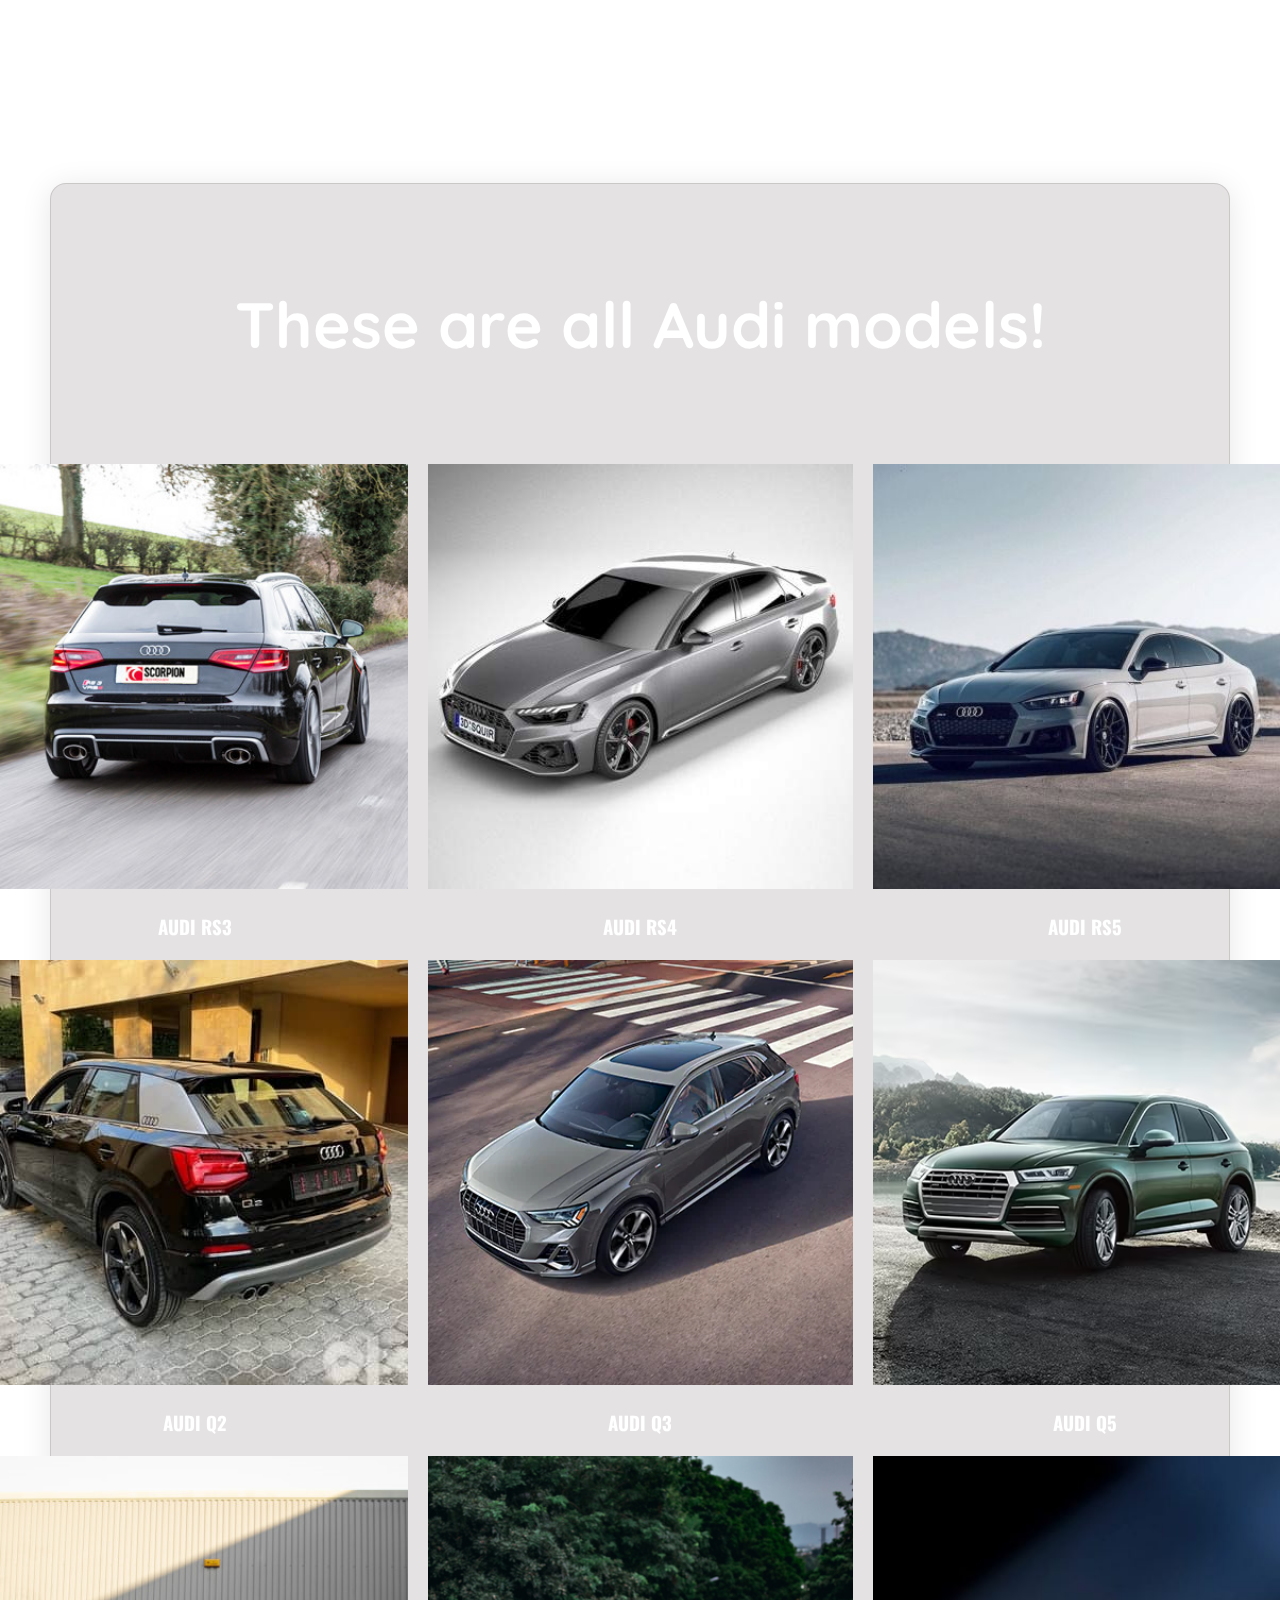
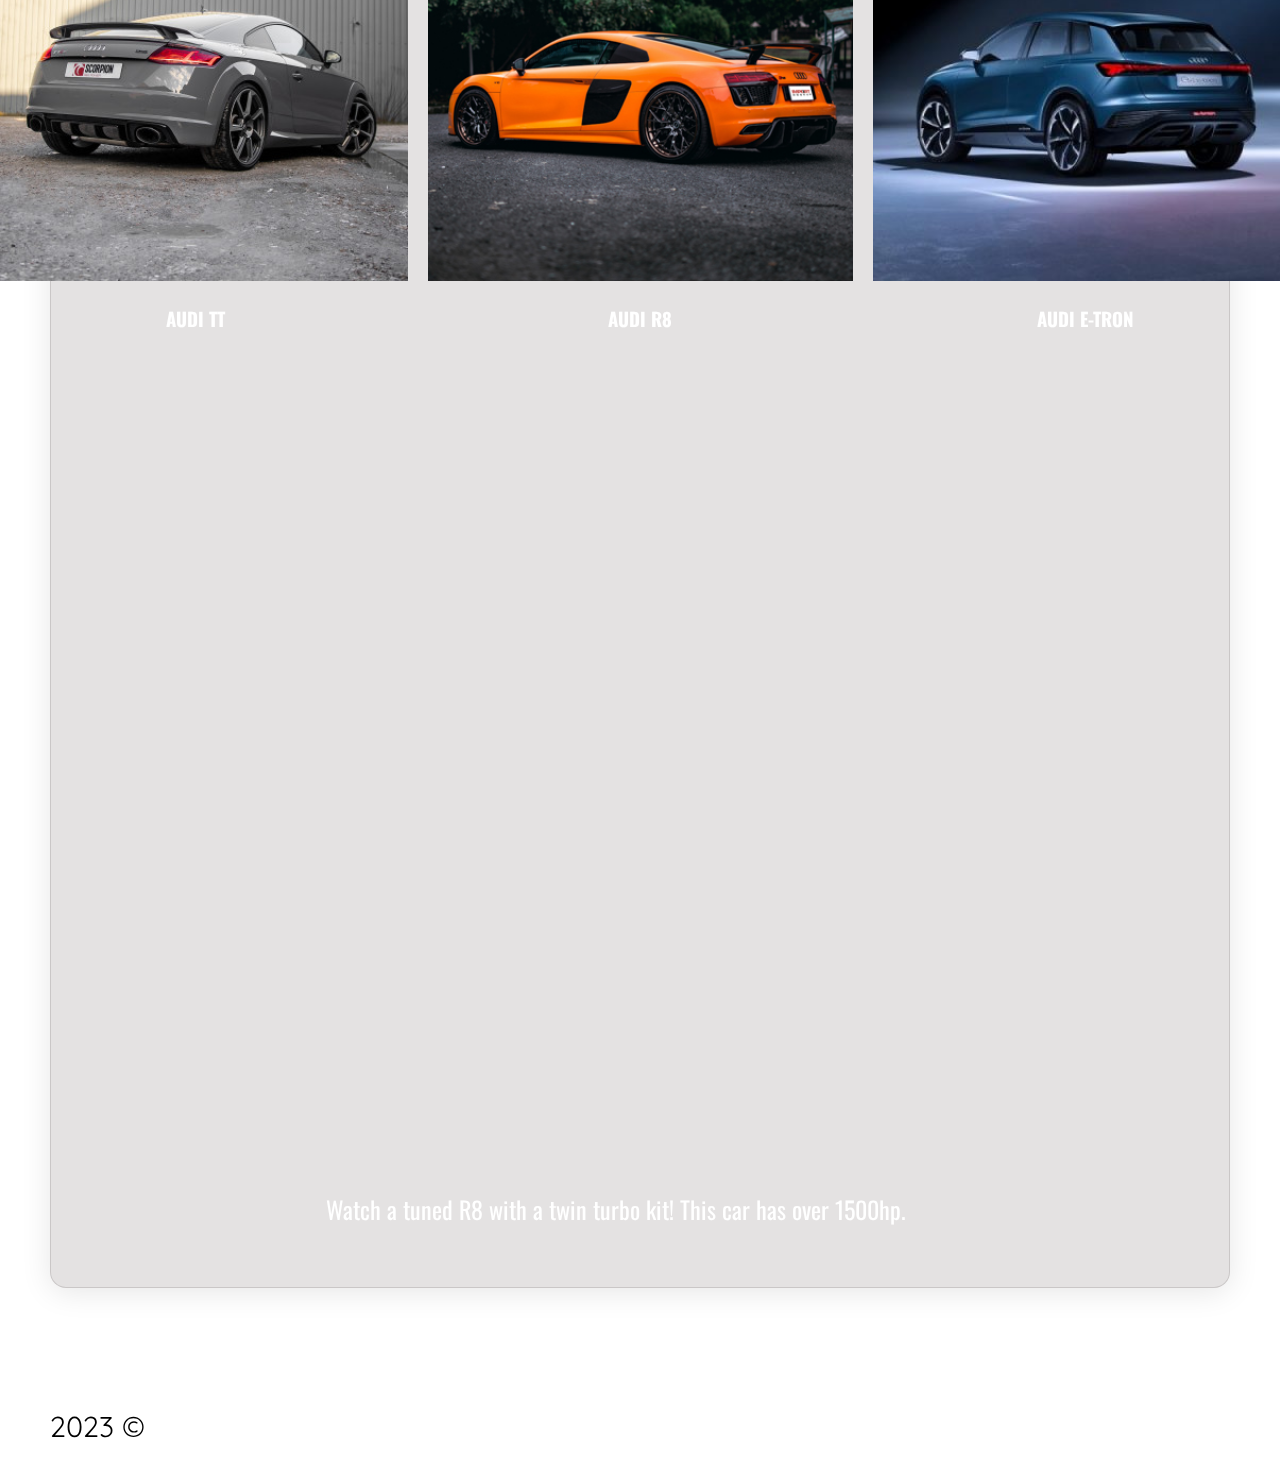
==== commit f13d7c22: "falta revision general" ====
--- a/pages/audi.html
+++ b/pages/audi.html
@@ -11,7 +11,6 @@
     <link rel="preconnect" href="https://fonts.gstatic.com" crossorigin>
     <link href="https://fonts.googleapis.com/css2?family=Oswald:wght@300&display=swap" rel="stylesheet">
     <link href="https://fonts.googleapis.com/css2?family=Quicksand:wght@300&display=swap" rel="stylesheet">
-    <link rel="stylesheet" href="https://cdnjs.cloudflare.com/ajax/libs/animate.css/4.1.1/animate.min.css"/>
   </head>
   
   <body>
@@ -43,7 +42,7 @@
                 </li>
                   </ul>
                 </li>
-                <div class="display-flex"> <!-- animacion de vuelta 360 -->
+                <div class="display-flex">
                   <a href="https://www.instagram.com/bmwaudi_/"><img class="ico" src="../img/instagram.png" alt=""></a>
                   <a href="https://twitter.com/bmwvsaudi1"><img class="ico" src="../img/twitter.png" alt=""></a>
                   <a href="https://wa.me/+541132108919"><img class="ico" src="../img/wpp-logo.png" alt=""></a>
@@ -55,10 +54,12 @@
       </nav>
       <div>
         <a href="./audi.html"><h1 class="index-title">Audi Models</h1></a>
+        <img class="m8-sinfondo" src="../img/rs6-sinfondo.png" alt="rs6-png">
+        <img class="r8-sinfondo" src="../img/r8-sinfondo.png" alt="r8-png">
       </div>
     </header>
 
-    <main class="rounded"> <!-- animacion de ancho completo (hover) -->
+    <main class="rounded">
       <h2 class="index-subtitle">These are all Audi models!</h2>
       <div class="foto-grid-audi">
         <div class="rs3">
--- a/css/style.css
+++ b/css/style.css
@@ -1,14 +1,56 @@
-/* corregir nombres */
-/* reorganizar (lineas) */
+@keyframes desvanecimiento {
+  0% {
+    opacity: 1;
+  }
+  15% {
+    opacity: 0.75;
+  }
+  25% {
+    opacity: 0.5;
+  }
+  35% {
+    opacity: 0.25;
+  }
+  50% {
+    opacity: 0;
+  }
+  65% {
+    opacity: 0.25;
+  }
+  75% {
+    opacity: 0.5;
+  }
+  85% {
+    opacity: 0.75;
+  }
+  100% {
+    opacity: 1;
+  }
+}
+@keyframes rotacion-360 {
+  100% {
+    transform: rotate(360deg);
+  }
+}
 * {
   padding: 0;
   margin: 0;
 }
 
 main {
-  background-color: #2d2e2e;
   padding: 100px 0px 100px 0px;
   margin: 50px 50px;
+  background: rgba(142, 135, 135, 0.24);
+  border-radius: 16px;
+  box-shadow: 0 4px 30px rgba(0, 0, 0, 0.1);
+  backdrop-filter: blur(6.6px);
+  -webkit-backdrop-filter: blur(6.6px);
+  border: 1px solid rgba(142, 135, 135, 0.3);
+  transition: margin 2s;
+}
+
+main:hover {
+  margin: 0px 0px;
 }
 
 a {
@@ -18,18 +60,16 @@
 }
 
 h1 {
-  font-family: "Oswald", sans-serif;
-  margin: 200px 200px 380px 200px;
-  font-size: 15rem;
-  text-align: center;
-  color: #2d2e2e;
+  font-size: 14rem;
+  text-align: right;
+  margin: 130px 150px 460px 0px;
 }
 
 .index-subtitle, .subtitle {
   font-family: "Quicksand", sans-serif;
   font-size: 4rem;
   margin: 0px 100px 100px 100px;
-  color: #a9aaab;
+  color: white;
   text-align: center;
 }
 
@@ -52,12 +92,20 @@
 .ico {
   width: 50px;
   margin: 70px 0px 20px 20px;
+  animation-name: rotacion-360;
+  animation-timing-function: ease-in;
+  animation-duration: 3s;
+  animation-iteration-count: infinite;
 }
 
 .nav-item {
   font-size: 5rem;
-  margin-left: 10px;
-  margin-top: 10px;
+  margin: 10px 0px 0px 10px;
+  transition: font-size 1s;
+}
+
+.nav-item:hover {
+  font-size: 5.5rem;
 }
 
 .navbar-toggler {
@@ -70,7 +118,7 @@
 
 /* CARDS */
 .card-text {
-  color: #a9aaab;
+  color: white;
   font-size: 1.5rem;
 }
 
@@ -89,6 +137,27 @@
   text-align: center;
   height: 815px;
   width: 96%;
+  transition: width 2s;
+}
+
+.card-bmwaudi:hover {
+  width: 100%;
+}
+
+.m8-sinfondo {
+  z-index: -1;
+  position: fixed;
+  top: 530px;
+  right: 100px;
+  width: 650px;
+}
+
+.r8-sinfondo {
+  z-index: -1;
+  position: fixed;
+  top: 470px;
+  left: 40px;
+  width: 770px;
 }
 
 /* WALLPAPER INTERACTIVO */
@@ -158,13 +227,18 @@
 }
 .bmw-audi-ico {
   width: 9rem;
-  margin-left: 40px;
-  margin-top: 15px;
+  margin: 15px 0px 0px 40px;
+  transition: width 1s;
+}
+
+.bmw-audi-ico:hover {
+  width: 10rem;
 }
 
 .carousel-mg {
   margin-bottom: 60px;
   margin-top: 100px;
+  margin: 100px 0px 60px 0px;
 }
 
 .img-audibmw {
@@ -172,13 +246,18 @@
 }
 
 .index-footer {
-  background-color: #a9aaab;
+  background-color: #2d2e2e;
+  color: #a9aaab;
 }
 
 .sline-ico {
   width: 9rem;
-  margin-left: 25px;
-  margin-top: 20px;
+  margin: 20px 0px 0px 25px;
+  transition: width 1s;
+}
+
+.sline-ico:hover {
+  width: 10rem;
 }
 
 .foto-grid-audi {
@@ -194,11 +273,16 @@
 .foto-grid-audi img {
   width: 425px;
 }
+.foto-grid-audi img:hover {
+  animation-name: desvanecimiento;
+  animation-timing-function: ease-in;
+  animation-duration: 1s;
+}
 .foto-grid-audi h3 {
   text-align: center;
   font-family: "Oswald", sans-serif;
   margin-top: 20px;
-  color: #a9aaab;
+  color: white;
 }
 
 .rs3 {
@@ -239,8 +323,12 @@
 
 .m-ico {
   width: 5rem;
-  margin-left: 40px;
-  margin-top: 20px;
+  margin: 20px 0px 0px 40px;
+  transition: width 1s;
+}
+
+.m-ico:hover {
+  width: 6rem;
 }
 
 .foto-grid-bmw {
@@ -251,17 +339,21 @@
   grid-auto-flow: row;
   grid-template-areas: "m2 m3 m4 m5" "m140i m240i m440i m850i" "x2 x3 x5 x6";
   justify-content: center;
-  margin-bottom: 40px;
-  margin-top: 100px;
+  margin: 100px 0px 40px 0px;
 }
 .foto-grid-bmw img {
   width: 310px;
 }
+.foto-grid-bmw img:hover {
+  animation-name: desvanecimiento;
+  animation-timing-function: ease-in;
+  animation-duration: 1s;
+}
 .foto-grid-bmw h3 {
   text-align: center;
   font-family: "Oswald", sans-serif;
   margin-top: 20px;
-  color: #a9aaab;
+  color: white;
 }
 
 .m2 {
@@ -312,18 +404,21 @@
   grid-area: x6;
 }
 
-/* revisar y reorganizar */
 .subtitle-rateus {
   font-family: "Quicksand", sans-serif;
   font-size: 4rem;
-  margin: 20px 20px 20px 60px;
-  color: #a9aaab;
+  margin: 20px 30px 20px 60px;
+  color: white;
 }
 
 .rateus-ico {
   width: 3rem;
-  margin-left: 40px;
-  margin-top: 25px;
+  margin: 25px 0px 0px 40px;
+  transition: width 1s;
+}
+
+.rateus-ico:hover {
+  width: 4rem;
 }
 
 .rateus-container {
@@ -355,9 +450,8 @@
 }
 
 .form-floating {
-  margin-left: 60px;
-  font-family: "Oswald", sans-serif;
-  margin-right: 60px;
+  font-family: "Oswald", sans-serif;
+  margin: 0px 60px 0px 60px;
 }
 
 textarea {
@@ -375,8 +469,12 @@
 
 .vw-ico {
   width: 3rem;
-  margin-left: 40px;
-  margin-top: 20px;
+  margin: 20px 0px 0px 40px;
+  transition: width 1s;
+}
+
+.vw-ico:hover {
+  width: 4rem;
 }
 
 .cards-vw {
@@ -384,27 +482,28 @@
   border: 0;
   text-align: center;
   width: 285px;
+  transition: width 0, 75s;
+}
+
+.cards-vw:hover {
+  width: 292px;
 }
 
 @media only screen and (max-width: 600px) {
-  .logoposition-wpp {
-    width: 50px;
-    top: 870px;
-  }
   h1 {
     font-size: 5rem;
-    margin: 100px 40px 100px 40px;
+    margin: 100px 40px 100px 50px;
+    text-align: left;
   }
   .nav-item {
     font-size: 3.5rem;
   }
   main {
-    padding-top: 60px;
-    padding-bottom: 60px;
+    padding: 40px 0px 30px 0px;
   }
   .index-subtitle, .subtitle {
     font-size: 2rem;
-    margin: 20px 70px 20px 70px;
+    margin: 20px;
   }
   .subtitle-rateus {
     font-size: 2.5rem;
@@ -417,13 +516,16 @@
   }
   .img-audibmw {
     width: 75%;
+  }
+  .m8-sinfondo, .r8-sinfondo {
+    display: none;
   }
   .card-bmwaudi {
     height: 300px;
     width: 260px;
   }
   .card-text {
-    font-size: 1rem;
+    font-size: 1.25rem;
   }
   .foto-grid-audi {
     display: grid;
@@ -433,8 +535,7 @@
     grid-auto-flow: row;
     grid-template-areas: "rs3" "rs4" "rs5" "q2" "q3" "q5" "tt" "r8" "etron";
     justify-content: center;
-    margin-bottom: 40px;
-    margin-top: 100px;
+    margin: 100px 0px 40px 0px;
   }
   .foto-grid-audi img {
     width: 260px;
@@ -450,8 +551,7 @@
     grid-auto-flow: row;
     grid-template-areas: "m2" "m3" "m4" "m5" "m140i" "m240i" "m440i" "m850i" "x2" "x3" "x5" "x6";
     justify-content: center;
-    margin-bottom: 40px;
-    margin-top: 100px;
+    margin: 100px 0px 40px 0px;
   }
   .foto-grid-bmw img {
     width: 260px;
